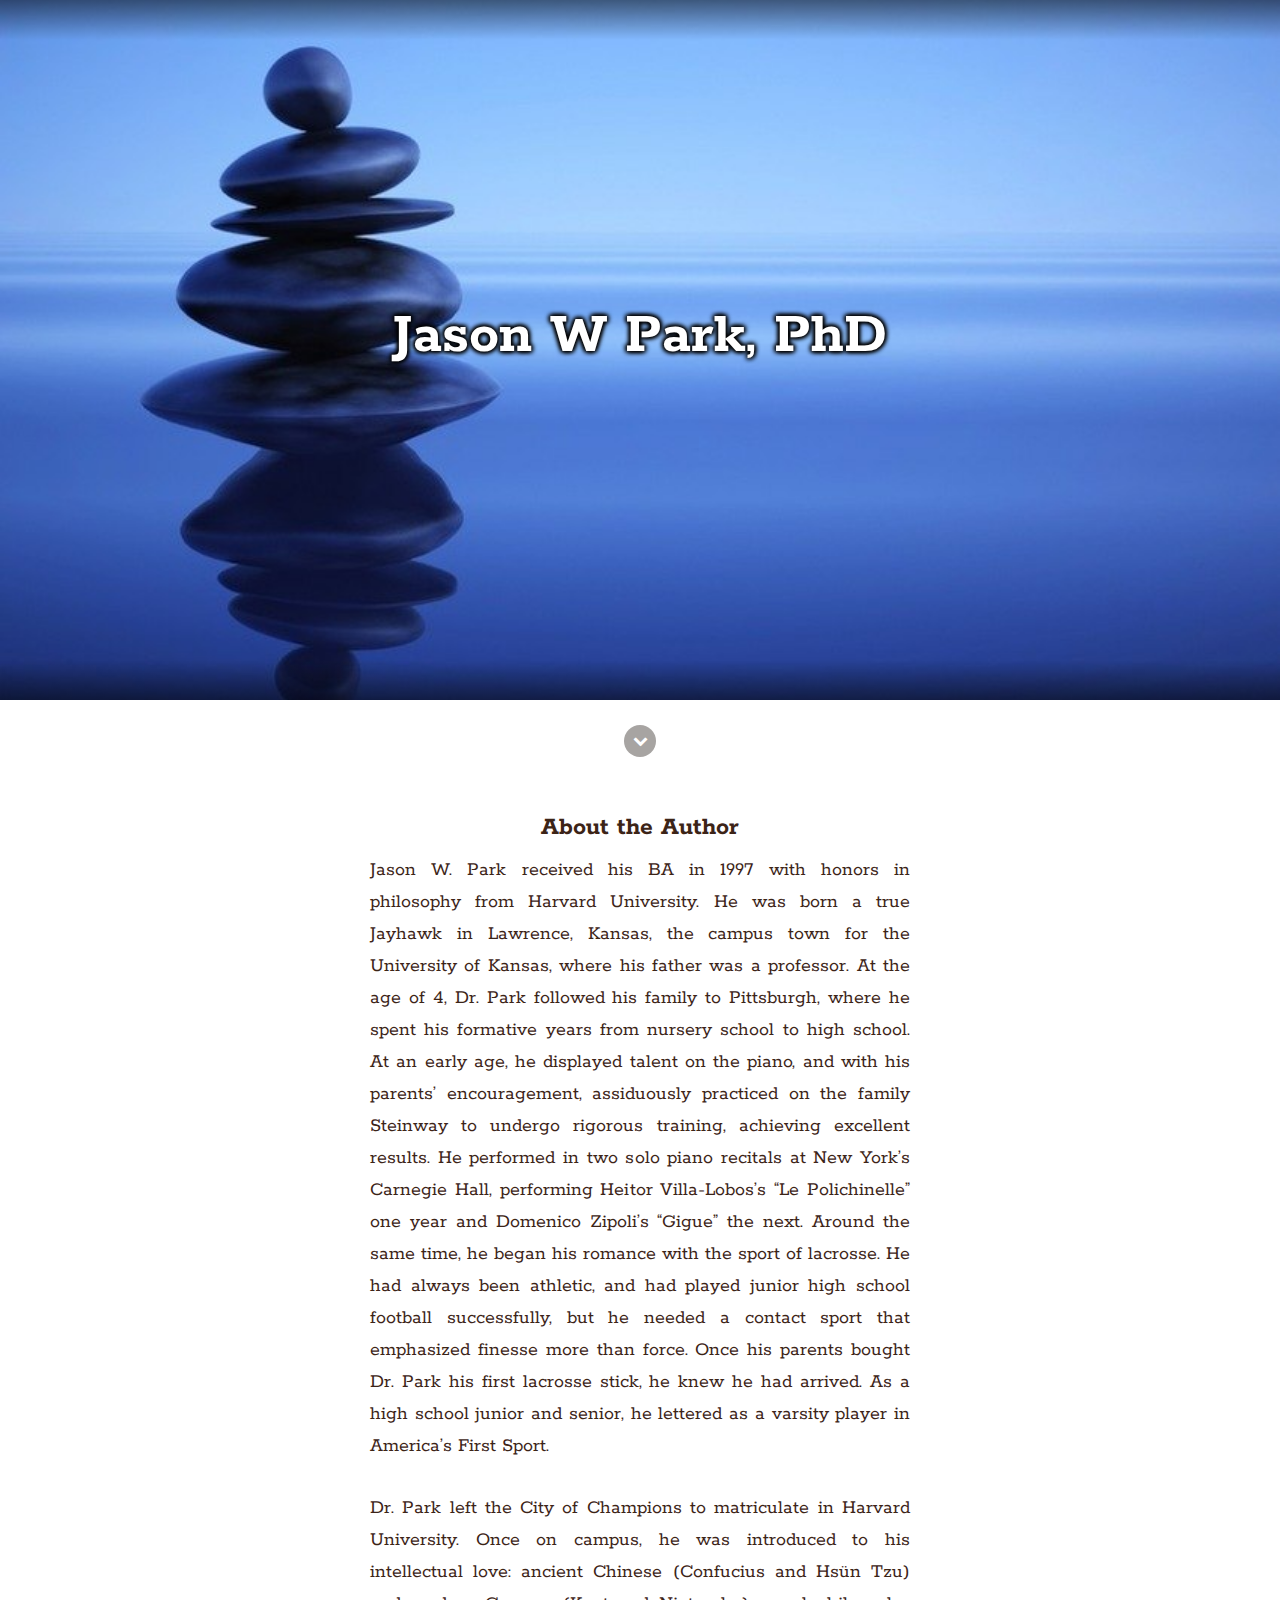
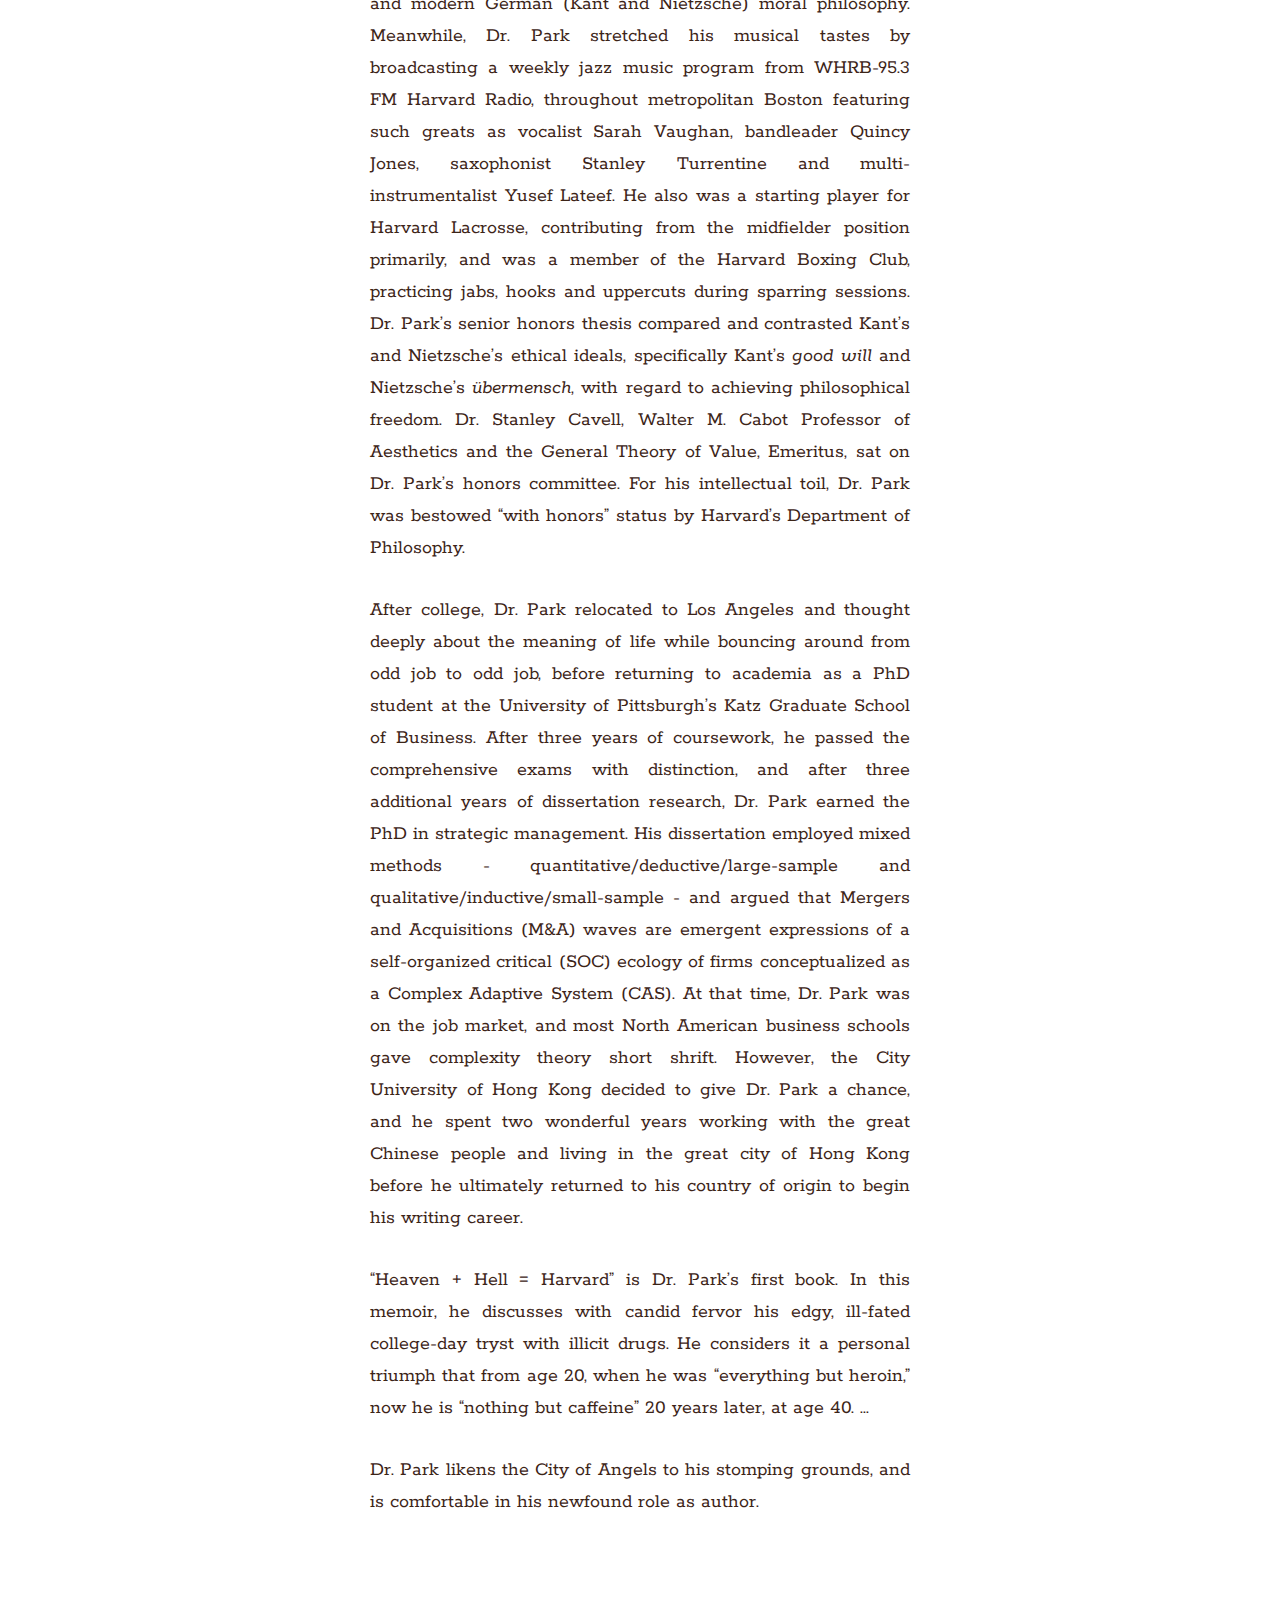
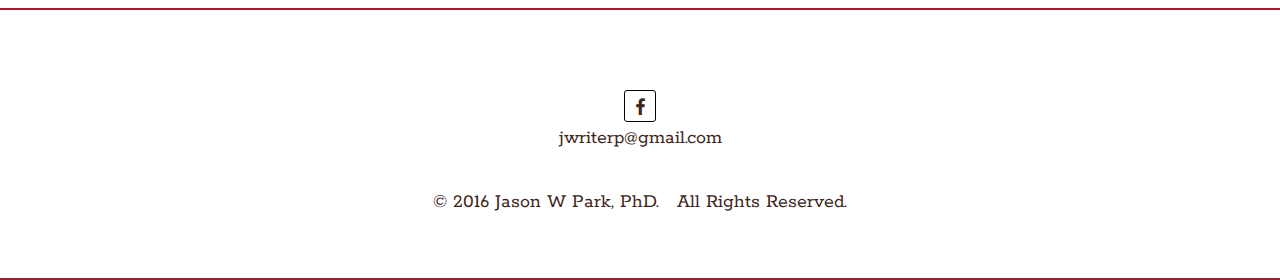
==== index.html @ a8463172 "testing change" ====
<!DOCTYPE html>
<html>
<head>
  <meta charset="utf-8" />
  <title>Jason W Park, PhD</title>
  <meta name="viewport" content="width=device-width, initial-scale=1, maximum-scale=1" />
	<meta name="description" content="" />
	<meta name="keywords" content="undefined" />
	<link href='https://fonts.googleapis.com/css?family=Rokkitt:400,700' rel='stylesheet' type='text/css'>
  <link rel="stylesheet" href="/css/style.css">


</head>

<body>
  <div id="container">


    <div id="wrap">

      <header id="header">
  <div id="banner"></div>
  <div id="header-outer" class="outer">
    <div id="header-title" class="inner">
      <h1 id="logo-wrap" class="outline-text">
        <a href="#" class="scroll-down-click">Jason W Park, PhD</a>
      </h1>


    </div>
  </div>
</header>


<div>
<a class="scroll-down-link scroll-down-click" href="#"></a>
</div>



      <div class="outer">

      </div>
      <div class="section" id="about-the-author">
	<div class="section-info">
		<h2>About the Author</h2>
<p>Jason W. Park received his BA in 1997 with honors in philosophy from Harvard University. He was born a true Jayhawk in Lawrence, Kansas, the campus town for the University of Kansas, where his father was a professor. At the age of 4, Dr. Park followed his family to Pittsburgh, where he spent his formative years from nursery school to high school. At an early age, he displayed talent on the piano, and with his parents’ encouragement, assiduously practiced on the family Steinway to undergo rigorous training, achieving excellent results. He performed in two solo piano recitals at New York’s Carnegie Hall, performing Heitor Villa-Lobos’s “Le Polichinelle” one year and Domenico Zipoli’s “Gigue” the next. Around the same time, he began his romance with the sport of lacrosse. He had always been athletic, and had played junior high school football successfully, but he needed a contact sport that emphasized finesse more than force. Once his parents bought Dr. Park his first lacrosse stick, he knew he had arrived. As a high school junior and senior, he lettered as a varsity player in America’s First Sport.
</p><p>
Dr. Park left the City of Champions to matriculate in Harvard University. Once on campus, he was introduced to his intellectual love: ancient Chinese (Confucius and Hsün Tzu) and modern German (Kant and Nietzsche) moral philosophy. Meanwhile, Dr. Park stretched his musical tastes by broadcasting a weekly jazz music program from WHRB-95.3 FM Harvard Radio, throughout metropolitan Boston featuring such greats as vocalist Sarah Vaughan, bandleader Quincy Jones, saxophonist Stanley Turrentine and multi-instrumentalist Yusef Lateef. He also was a starting player for Harvard Lacrosse, contributing from the midfielder position primarily, and was a member of the Harvard Boxing Club, practicing jabs, hooks and uppercuts during sparring sessions. Dr. Park’s senior honors thesis compared and contrasted Kant’s and Nietzsche’s ethical ideals, specifically Kant’s <i>good will</i> and Nietzsche’s <i>übermensch</i>, with regard to achieving philosophical freedom. Dr. Stanley Cavell, Walter M. Cabot Professor of Aesthetics and the General Theory of Value, Emeritus, sat on Dr. Park’s honors committee. For his intellectual toil, Dr. Park was bestowed “with honors” status by Harvard’s Department of Philosophy.
</p><p>
After college, Dr. Park relocated to Los Angeles and thought deeply about the meaning of life while bouncing around from odd job to odd job, before returning to academia as a PhD student at the University of Pittsburgh’s Katz Graduate School of Business. After three years of coursework, he passed the comprehensive exams with distinction, and after three additional years of dissertation research, Dr. Park earned the PhD in strategic management. His dissertation employed mixed methods - quantitative/deductive/large-sample and qualitative/inductive/small-sample - and argued that Mergers and Acquisitions (M&A) waves are emergent expressions of a self-organized critical (SOC) ecology of firms conceptualized as a Complex Adaptive System (CAS). At that time, Dr. Park was on the job market, and most North American business schools gave complexity theory short shrift. However, the City University of Hong Kong decided to give Dr. Park a chance, and he spent two wonderful years working with the great Chinese people and living in the great city of Hong Kong before he ultimately returned to his country of origin to begin his writing career.
</p><p>
“Heaven + Hell = Harvard” is Dr. Park’s first book. In this memoir, he discusses with candid fervor his edgy, ill-fated college-day tryst with illicit drugs. He considers it a personal triumph that from age 20, when he was “everything but heroin,” now he is “nothing but caffeine” 20 years later, at age 40.
...
</p><p>
Dr. Park likens the City of Angels to his stomping grounds, and is comfortable in his newfound role as author.
</p>
	</div>
</div>


<footer class="section" id="footer">


	<div id="footer-info" class="inner section-info">
		<div class="cleared social-links">
		<a href="http://facebook.com/jwriterp" title="Facebook" class="social-icon facebook-icon" target="_blank" rel="external"></a>
		</div>

		<div class="cleared">
		<script type="text/javascript">
document.write(atob("PGEgaHJlZj0ibWFpbHRvOmp3cml0ZXJwQGdtYWlsLmNvbSI+andyaXRlcnBAZ21haWwuY29tPC9hPg=="));
		</script>
		</div>

		<br/>
		<div class="copyright">
			<span class="nowrap">&copy; 2016 Jason W Park, PhD.</span>
			<span class="nowrap">&nbsp; All Rights Reserved.</span>
		</div>
	</div>

</footer>

    </div>
    <nav id="mobile-nav">

    <a href="/" class="mobile-nav-link">Home</a>

    <a href="/archives" class="mobile-nav-link">Archives</a>

</nav>


<script src="//ajax.googleapis.com/ajax/libs/jquery/2.0.3/jquery.min.js"></script>


  <link rel="stylesheet" href="/fancybox/jquery.fancybox.css">
  <script src="/fancybox/jquery.fancybox.pack.js"></script>


<script src="/js/script.js"></script>

  </div>
</body>
</html>
---- css/style.css ----
.outer:after,.outer:before,body:after,body:before{display:table;content:""}.alignleft,.inner,.left{float:left}#wrap,body{background:#fff}#header:after,#header:before,.outer:after,.outer:before,body:after,body:before{content:""}#container,#header,#header-inner,#header-outer{position:relative}#header-inner,#page-nav,.archive-article,.article-gallery-photos,.article-inner,.article-share-box,.mobile-nav-on{overflow:hidden}.nowrap,.section-info a{white-space:nowrap}#article-nav:after,#page-nav:after,.archives:after,.article-entry .highlight figcaption:after,.article-entry:after,.article-meta:after,.article-share-links:after,.clear,.cleared,.outer:after,.section,.section-info,.section-social,body:after{clear:both}body{width:100%}a,abbr,acronym,address,applet,big,blockquote,body,caption,cite,code,dd,del,dfn,div,dl,dt,em,fieldset,form,h1,h2,h3,h4,h5,h6,html,iframe,img,ins,kbd,label,legend,li,object,ol,p,pre,q,s,samp,small,span,strike,strong,sub,sup,table,tbody,td,tfoot,th,thead,tr,tt,ul,var{margin:0;padding:0;border:0;outline:0;font-weight:inherit;font-style:inherit;font-family:inherit;font-size:100%;vertical-align:baseline}caption,table,td,th{vertical-align:middle}ol,ul{list-style:none}table{border-collapse:separate;border-spacing:0}caption,td,th{text-align:left;font-weight:400}a img{border:none}button,input{-webkit-appearance:none;-webkit-border-radius:0;border-radius:0;margin:0;padding:0}button::-moz-focus-inner,input::-moz-focus-inner{border:0;padding:0}input:focus{outline:0}@font-face{font-family:FontAwesome;font-style:normal;font-weight:400;src:url(fonts/fontawesome-subset.eot?v=#5);src:url(fonts/fontawesome-subset.eot?#iefix&v=#5) format("embedded-opentype"),url(fonts/fontawesome-subset.woff?v=#5) format("woff"),url(fonts/fontawesome-subset.ttf?v=#5) format("truetype"),url(fonts/fontawesome-subset.svg?v=#5) format("svg")}@font-face{font-family:"Choplin W00 ExtraBold";src:url(fonts/f6317677-605d-4105-b60e-d55a524c7075.eot?#iefix);src:url(fonts/f6317677-605d-4105-b60e-d55a524c7075.eot?#iefix) format("eot"),url(fonts/06dd0dda-cac4-4978-969d-847b1218f31f.woff2) format("woff2"),url(fonts/cea58d8d-0ed2-458c-850f-fb5d93addf43.woff) format("woff"),url(fonts/215a2060-697d-406f-99cf-c9c51fc6cff9.ttf) format("truetype"),url(fonts/c3f8d8b1-83e9-41d2-9b96-4342c311792d.svg#c3f8d8b1-83e9-41d2-9b96-4342c311792d) format("svg")}@font-face{font-family:"Choplin W00 ExtraBold Italic";src:url(fonts/c7607108-5201-4cbf-a057-434b4d5bfb2f.eot?#iefix);src:url(fonts/c7607108-5201-4cbf-a057-434b4d5bfb2f.eot?#iefix) format("eot"),url(fonts/71896bcf-24ce-4a41-adca-ba9902eb6e0d.woff2) format("woff2"),url(fonts/00fbca5e-1491-4591-9fc2-251070b76170.woff) format("woff"),url(fonts/f3c52fc7-305c-474b-87a2-b7467e61b91b.ttf) format("truetype"),url(fonts/a527ae6f-054c-4848-92e6-355ffe09a31e.svg#a527ae6f-054c-4848-92e6-355ffe09a31e) format("svg")}#container,body,html{height:100%}body{line-height:1;color:#000;font:14px "Helvetica Neue",Helvetica,Arial,sans-serif;-webkit-text-size-adjust:100%}#logo-wrap,.article-entry dt,.article-entry strong{font-weight:700}.outer{max-width:920px;margin:0 auto;padding:0 20px}.inner{display:inline;width:97.77777777777777%;margin:0 1.111111111111111%}#banner,#header-outer,#wrap{width:100%;height:100%}.alignright,.right{float:right}#wrap{position:absolute;top:0;left:0;-webkit-transition:.2s ease-out;-moz-transition:.2s ease-out;-ms-transition:.2s ease-out;transition:.2s ease-out;z-index:1}.mobile-nav-on #wrap{left:280px}.archive-year,.article-category-link,.article-date{text-decoration:none;text-transform:uppercase;letter-spacing:2px;color:#999;margin-bottom:1em;margin-left:5px;line-height:1em;text-shadow:0 1px #fff;font-weight:700}.archive-article-inner,.article-inner{background:#fff;-webkit-box-shadow:1px 2px 3px #ddd;box-shadow:1px 2px 3px #ddd;border:1px solid #ddd;-webkit-border-radius:3px;border-radius:3px}.article-entry h1{font-size:2em}.article-entry h2{font-size:1.5em}.article-entry h3{font-size:1.3em}.article-entry h4{font-size:1.2em}.article-entry h5{font-size:1em}.article-entry h6{font-size:1em;color:#999}.article-entry hr{border:1px dashed #ddd}.article-entry cite,.article-entry em{font-style:italic}.article-entry sub,.article-entry sup{font-size:.75em;line-height:0;position:relative;vertical-align:baseline}#banner,#header-title{position:absolute;left:0}.article-entry sup{top:-.5em}.article-entry sub{bottom:-.2em}.article-entry small{font-size:.85em}.article-entry abbr,.article-entry acronym{border-bottom:1px dotted}.article-entry dl,.article-entry ol,.article-entry ul{margin:0 20px;line-height:1.6em}.article-entry ol ol,.article-entry ol ul,.article-entry ul ol,.article-entry ul ul{margin-top:0;margin-bottom:0}.article-entry ul{list-style:disc}.article-entry ol{list-style:decimal}#header{font-family:Rokkitt,serif;height:700px}#header:after,#header:before{position:absolute;left:0;right:0;height:40px}#header:before{top:0;background:-webkit-linear-gradient(rgba(0,0,0,.5),transparent);background:-moz-linear-gradient(rgba(0,0,0,.5),transparent);background:-ms-linear-gradient(rgba(0,0,0,.5),transparent);background:linear-gradient(rgba(0,0,0,.5),transparent)}#header:after{bottom:0;background:-webkit-linear-gradient(transparent,rgba(0,0,0,.5));background:-moz-linear-gradient(transparent,rgba(0,0,0,.5));background:-ms-linear-gradient(transparent,rgba(0,0,0,.5));background:linear-gradient(transparent,rgba(0,0,0,.5))}#banner,#logo,.qr_code{background-position:center center;background-repeat:no-repeat}#header-outer{padding:0}#logo-wrap{margin-top:250px;color:#fff;font-size:60px}#logo-wrap a{text-decoration:none;color:inherit}#header-author,#subtitle,.main-nav-link,.nav-icon{color:#fff;text-decoration:none}.outline-text{text-shadow:-1px -1px 5px #000,1px -1px 5px #000,-1px 1px 5px #000,1px 1px 5px #000}#banner{top:0;background-image:url(images/bg/bg_header2.jpg);-webkit-background-size:cover;-moz-background-size:cover;background-size:cover;background-color:#000;z-index:-1}#logo,a.goodreads-icon{-webkit-background-size:contain;-moz-background-size:contain}#header-title{text-align:center;height:40px;top:72px;margin-top:-20px}.nav-icon,.scroll-down-link{position:relative;cursor:pointer}#logo{margin:0 auto;display:block;width:560px;max-width:100%;height:345px;text-indent:-9999px;text-decoration:none;background-size:contain}@media screen and (max-width:639px){#header{height:518px}#header-outer{width:320px}#logo-wrap{margin-top:250px;font-size:30px}#header-title{top:20px}#logo{height:160px}}#subtitle{margin:50px auto 0;font-size:26px;line-height:22px;letter-spacing:1px}#subtitle b{font-weight:900}@media screen and (max-width:639px){#subtitle{font-size:14px;line-height:18px;letter-spacing:0;width:290px;margin:-5px auto 0}}.scroll-down-link,.social-icon{font-family:FontAwesome;line-height:32px}#header-author{font-size:26px;margin:150px auto 0}#main-nav{float:left;margin-left:-15px}.main-nav-link,.nav-icon{float:left;opacity:.6;text-shadow:0 1px rgba(0,0,0,.2);-webkit-transition:opacity .2s;-moz-transition:opacity .2s;-ms-transition:opacity .2s;transition:opacity .2s;display:block;padding:20px 15px}.main-nav-link:hover,.nav-icon:hover{opacity:1}.nav-icon{font-family:FontAwesome;text-align:center;font-size:14px;width:14px;height:14px;padding:20px 15px}.main-nav-link{font-weight:300;letter-spacing:1px}@media screen and (max-width:639px){.main-nav-link{display:none}}#main-nav-toggle{display:none}.read-button,.scroll-down-link,.social-icon{display:block;text-decoration:none;text-align:center}#main-nav-toggle:before{content:"\f0c9"}#sub-nav{float:right;margin-right:-15px}#nav-rss-link:before{content:"\f09e"}#nav-search-btn:before{content:"\f002"}.social-icon:hover{-webkit-box-shadow:0 0 0 3px #fff;box-shadow:0 0 0 3px #fff}.social-icon{-webkit-transition:all .2s linear;-moz-transition:all .2s linear;-ms-transition:all .2s linear;transition:all .2s linear;width:30px;height:30px;-webkit-border-radius:3px;border-radius:3px;color:#ff405f;border:1px solid #fff;background-color:#fff;font-size:18px;float:left;margin:0 4px}.social-icon:before{padding-left:1px}@media screen and (max-width:639px){#main-nav-toggle{display:block}.social-icon{width:30px;height:30px;-webkit-border-radius:30px;border-radius:30px;font-size:20px;line-height:32px}}.scroll-down-link:hover{-webkit-box-shadow:0 0 0 3px rgba(80,73,70,.5);box-shadow:0 0 0 3px rgba(80,73,70,.5)}.scroll-down-link{-webkit-transition:all .2s linear;-moz-transition:all .2s linear;-ms-transition:all .2s linear;transition:all .2s linear;top:25px;width:32px;height:32px;-webkit-border-radius:32px;border-radius:32px;color:#fff;border:none;background-color:rgba(80,73,70,.5);font-size:15px;margin:0 auto}a.facebook-icon,a.goodreads-icon{border:1px solid #000}a.instagram-icon,a.youtube-icon{line-height:31px}.scroll-down-link:before{padding-left:1px;content:"\f078"}a.facebook-icon:before{content:"\f09a"}a.twitter-icon:before{padding-left:2px;content:"\f099"}a.youtube-icon:before{content:"\f16a"}a.instagram-icon:before{content:"\f16d"}a.googleplus-icon:before{content:"\f0d5"}a.twitch-icon:before{content:"\f1e8"}a.goodreads-icon{background-image:url(images/goodreads.png);background-size:contain}.qr_code{height:100px;background-image:url(images/qr_code.png);-webkit-background-size:contain;-moz-background-size:contain;background-size:contain}.first-char{font-size:60px}.read-button{-webkit-border-radius:3px;border-radius:3px;padding:5px 5px 3px;background-color:gold;color:#000;font-weight:700;font-size:30px;margin:0 auto;width:300px}.section-social-wrap{position:absolute;z-index:3;width:100%;height:50px;bottom:31px}.section-social{width:160px;margin:0 auto}.article{margin:50px 0}.article-meta:after,.article-meta:before{content:"";display:table}.article-date{float:left}.article-category{float:left;line-height:1em;color:#ccc;text-shadow:0 1px #fff;margin-left:8px}.article-category:before{content:"\2022"}.article-category-link{margin:0 12px 1em}.article-header{padding:20px 20px 0}.article-title{text-decoration:none;font-size:2em;font-weight:700;color:#555;line-height:1.1em;-webkit-transition:color .2s;-moz-transition:color .2s;-ms-transition:color .2s;transition:color .2s}a.article-title:hover{color:#258fb8}.article-entry{color:#555;padding:0 20px}.article-entry:after,.article-entry:before{content:"";display:table}.article-entry p,.article-entry table{line-height:1.6em;margin:1.6em 0}.article-entry h1,.article-entry h2,.article-entry h3,.article-entry h4,.article-entry h5,.article-entry h6{font-weight:700;line-height:1.1em;margin:1.1em 0}.article-entry a{color:#258fb8;text-decoration:none}.article-entry a:hover{text-decoration:underline}#page-nav a,.archive-article-date,.archive-article-title,.article-footer a,.article-more-link a,.article-nav-link-wrap,a.scroll-top-link{text-decoration:none}.article-entry dl,.article-entry ol,.article-entry ul{margin-top:1.6em;margin-bottom:1.6em}.article-entry img,.article-entry video{max-width:100%;height:auto;display:block;margin:auto}.article-entry iframe{border:none}.article-entry table{width:100%;border-collapse:collapse;border-spacing:0}.article-entry th{font-weight:700;border-bottom:3px solid #ddd;padding-bottom:.5em}.article-entry td{border-bottom:1px solid #ddd;padding:10px 0}.article-entry blockquote{font-family:Rokkitt,serif;font-size:1.4em;margin:1.6em 20px;text-align:center}.article-entry blockquote footer{font-size:14px;margin:1.6em 0;font-family:"Helvetica Neue",Helvetica,Arial,sans-serif}.article-entry blockquote footer cite:before{content:"—";padding:0 .5em}.article-entry .pullquote{text-align:left;width:45%;margin:0}.article-entry .pullquote.left{margin-left:.5em;margin-right:1em}.article-entry .pullquote.right{margin-right:.5em;margin-left:1em}.article-entry .caption{color:#999;display:block;font-size:.9em;margin-top:.5em;position:relative;text-align:center}.article-entry .video-container{position:relative;padding-top:56.25%;height:0;overflow:hidden}.article-entry .video-container embed,.article-entry .video-container iframe,.article-entry .video-container object{position:absolute;top:0;left:0;width:100%;height:100%;margin-top:0}.article-more-link a{display:inline-block;line-height:1em;padding:6px 15px;-webkit-border-radius:15px;border-radius:15px;background:#fff;color:#999;text-shadow:0 1px #fff}.article-more-link a:hover{background:#258fb8;color:#fff;text-decoration:none;text-shadow:0 1px #1e7293}.article-footer{font-size:.85em;line-height:1.6em;border-top:1px solid #ddd;padding-top:1.6em;margin:0 20px 20px}.article-footer:after,.article-footer:before{content:"";display:table}.article-footer:after{clear:both}.article-footer a{color:#999}.article-footer a:hover{color:#555}.article-tag-list-item{float:left;margin-right:10px}.article-tag-list-link:before{content:"#"}.article-comment-link{float:right}.article-comment-link:before{content:"\f075";font-family:FontAwesome;padding-right:8px}.article-share-link{cursor:pointer;float:right;margin-left:20px}.article-share-link:before{content:"\f064";font-family:FontAwesome;padding-right:6px}#article-nav{position:relative}#article-nav:after,#article-nav:before{content:"";display:table}@media screen and (min-width:1020px){#article-nav{margin:50px 0}#article-nav:before{width:8px;height:8px;position:absolute;top:50%;left:50%;margin-top:-4px;margin-left:-4px;content:"";-webkit-border-radius:50%;border-radius:50%;background:#ddd;-webkit-box-shadow:0 1px 2px #fff;box-shadow:0 1px 2px #fff}}.article-nav-link-wrap{text-shadow:0 1px #fff;color:#999;-webkit-box-sizing:border-box;-moz-box-sizing:border-box;box-sizing:border-box;margin-top:50px;text-align:center;display:block}.article-nav-link-wrap:hover{color:#555}@media screen and (min-width:1020px){.article-nav-link-wrap{width:50%;margin-top:0}#article-nav-newer{float:left;text-align:right;padding-right:20px}#article-nav-older{float:right;text-align:left;padding-left:20px}}.article-nav-caption{text-transform:uppercase;letter-spacing:2px;color:#ddd;line-height:1em;font-weight:700}#article-nav-newer .article-nav-caption{margin-right:-2px}.article-nav-title{font-size:.85em;line-height:1.6em;margin-top:.5em}.article-share-box{position:absolute;display:none;background:#fff;-webkit-box-shadow:1px 2px 10px rgba(0,0,0,.2);box-shadow:1px 2px 10px rgba(0,0,0,.2);-webkit-border-radius:3px;border-radius:3px;margin-left:-145px;z-index:1}.article-share-box.on{display:block}.article-share-input{width:100%;background:0 0;-webkit-box-sizing:border-box;-moz-box-sizing:border-box;box-sizing:border-box;font:14px "Helvetica Neue",Helvetica,Arial,sans-serif;padding:0 15px;color:#555;outline:0;border:1px solid #ddd;-webkit-border-radius:3px 3px 0 0;border-radius:3px 3px 0 0;height:36px;line-height:36px}.article-share-links{background:#fff}.article-share-links:after,.article-share-links:before{content:"";display:table}.article-share-facebook,.article-share-google,.article-share-pinterest,.article-share-twitter{width:50px;height:36px;display:block;float:left;position:relative;color:#999;text-shadow:0 1px #fff}.article-share-facebook:before,.article-share-google:before,.article-share-pinterest:before,.article-share-twitter:before{font-size:20px;font-family:FontAwesome;width:20px;height:20px;position:absolute;top:50%;left:50%;margin-top:-10px;margin-left:-10px;text-align:center}.article-share-facebook:hover,.article-share-google:hover,.article-share-pinterest:hover,.article-share-twitter:hover{color:#fff}.article-share-twitter:before{content:"\f099"}.article-share-twitter:hover{background:#00aced;text-shadow:0 1px #008abe}.article-share-facebook:before{content:"\f09a"}.article-share-facebook:hover{background:#3b5998;text-shadow:0 1px #2f477a}.article-share-pinterest:before{content:"\f0d2"}.article-share-pinterest:hover{background:#cb2027;text-shadow:0 1px #a21a1f}.article-share-google:before{content:"\f0d5"}.article-share-google:hover{background:#dd4b39;text-shadow:0 1px #be3221}.article-gallery{background:#000;position:relative}.article-gallery-photos{position:relative}.article-gallery-img{display:none;max-width:100%}.article-gallery-img:first-child{display:block}.article-gallery-img.loaded{position:absolute;display:block}.article-gallery-img img{display:block;max-width:100%;margin:0 auto}#comments,.archives-wrap{margin:50px 0}#comments{background:#fff;-webkit-box-shadow:1px 2px 3px #ddd;box-shadow:1px 2px 3px #ddd;padding:20px;border:1px solid #ddd;-webkit-border-radius:3px;border-radius:3px}#comments a{color:#258fb8}.archives:after,.archives:before{content:"";display:table}.archive-year-wrap{margin-bottom:1em}.archives{-webkit-column-gap:10px;-moz-column-gap:10px;column-gap:10px}@media screen and (min-width:640px) and (max-width:1019px){.archives{-webkit-column-count:2;-moz-column-count:2;column-count:2}}@media screen and (min-width:1020px){.archives{-webkit-column-count:3;-moz-column-count:3;column-count:3}}.archive-article{-webkit-column-break-inside:avoid;page-break-inside:avoid;break-inside:avoid-column}.archive-article-inner{padding:10px;margin-bottom:15px}.archive-article-title{font-weight:700;color:#555;-webkit-transition:color .2s;-moz-transition:color .2s;-ms-transition:color .2s;transition:color .2s;line-height:1.6em}.archive-article-title:hover{color:#258fb8}.archive-article-footer{margin-top:1em}.archive-article-date{color:#999;font-size:.85em;line-height:1em;margin-bottom:.5em;display:block}#page-nav{margin:50px auto;background:#fff;-webkit-box-shadow:1px 2px 3px #ddd;box-shadow:1px 2px 3px #ddd;border:1px solid #ddd;-webkit-border-radius:3px;border-radius:3px;text-align:center;color:#999}#page-nav:after,#page-nav:before{content:"";display:table}#page-nav a,#page-nav span{padding:10px 20px;line-height:1;height:2ex}#page-nav a{color:#999}#page-nav a:hover{background:#999;color:#fff}#page-nav .prev{float:left}#page-nav .next{float:right}#page-nav .page-number{display:inline-block}#page-nav .current{color:#555;font-weight:700}#page-nav .space{color:#ddd}a.scroll-top-link:hover{text-decoration:underline}.section{font-family:Rokkitt,serif;background:#fff;padding:60px 0;border-bottom:2px solid #a51c30;color:#3c2417;text-align:left;font-size:20px}.article-entry .gist .gist-file,.article-entry code,.article-entry pre{font-family:Consolas,Monaco,Menlo,Consolas,monospace}.section h2{font-size:26px;font-weight:700;margin-bottom:10px}.section .legal-links{margin-top:18px;font-size:12px}@media screen and (max-width:639px){#page-nav .page-number{display:none}.section .legal-links{font-size:11px}}.section a{color:#3c2417;text-decoration:none}.article-entry .gist .gist-file .gist-meta a:hover,.section a:hover{text-decoration:underline}.section-info{line-height:1.6em;max-width:540px;display:block;margin:0 auto;padding:20px 0 0;float:none}.section-info .footer-link-sep{margin:0 8px}.section-info p{margin-bottom:30px}#about-the-author h2,#footer-info{text-align:center}#about-the-author .section-info{text-align:justify;text-justify:inter-word}.social-links{width:40px;margin:0 auto}.article-entry .highlight,.article-entry pre{background:#2d2d2d;margin:0 -20px;padding:15px 20px;border-style:solid;border-color:#ddd;border-width:1px 0;overflow:auto;color:#ccc;line-height:22.4px}.article-entry .gist .gist-file .gist-data .line-numbers,.article-entry .highlight .gutter pre{color:#666;font-size:.85em}.article-entry code{background:#fff;text-shadow:0 1px #fff;padding:0 .3em}.article-entry pre code{background:0 0;text-shadow:none;padding:0}.article-entry .highlight pre{border:none;margin:0;padding:0}.article-entry .highlight table{margin:0;width:auto}.article-entry .highlight td{border:none;padding:0}.article-entry .highlight figcaption{font-size:.85em;color:#999;line-height:1em;margin-bottom:1em}.article-entry .highlight figcaption:after,.article-entry .highlight figcaption:before{content:"";display:table}.article-entry .highlight figcaption a{float:right}.article-entry .highlight .gutter pre{text-align:right;padding-right:20px}.article-entry .highlight .line{height:22.4px}.article-entry .gist{margin:0 -20px;border-style:solid;border-color:#ddd;border-width:1px 0;background:#2d2d2d;padding:15px 20px 15px 0}.article-entry .gist .gist-file{border:none;margin:0}.article-entry .gist .gist-file .gist-data{background:0 0;border:none}.article-entry .gist .gist-file .gist-data .line-numbers{background:0 0;border:none;padding:0 20px 0 0}.article-entry .gist .gist-file .gist-data .line-data{padding:0!important}.article-entry .gist .gist-file .highlight{margin:0;padding:0;border:none}.article-entry .gist .gist-file .gist-meta{background:#2d2d2d;color:#999;font:.85em "Helvetica Neue",Helvetica,Arial,sans-serif;text-shadow:0 0;padding:0;margin-top:1em;margin-left:20px}.article-entry .gist .gist-file .gist-meta a{color:#258fb8;font-weight:400}pre .comment,pre .title{color:#999}pre .attribute,pre .css .class,pre .css .id,pre .css .pseudo,pre .html .doctype,pre .regexp,pre .ruby .constant,pre .tag,pre .variable,pre .xml .doctype,pre .xml .pi,pre .xml .tag .title{color:#f2777a}pre .built_in,pre .constant,pre .literal,pre .number,pre .params,pre .preprocessor{color:#f99157}pre .class,pre .css .rules .attribute,pre .header,pre .inheritance,pre .ruby .class .title,pre .ruby .symbol,pre .string,pre .value,pre .xml .cdata{color:#9c9}pre .css .hexcolor{color:#6cc}pre .coffeescript .title,pre .function,pre .javascript .title,pre .perl .sub,pre .python .decorator,pre .python .title,pre .ruby .function .title,pre .ruby .title .keyword{color:#69c}pre .javascript .function,pre .keyword{color:#c9c}@media screen and (max-width:639px){.section-info{max-width:270px}#mobile-nav{position:absolute;top:0;left:0;width:280px;height:100%;background:#191919;border-right:1px solid #fff}.mobile-nav-link{display:block;color:#999;text-decoration:none;padding:15px 20px;font-weight:700}.mobile-nav-link:hover{color:#fff}}
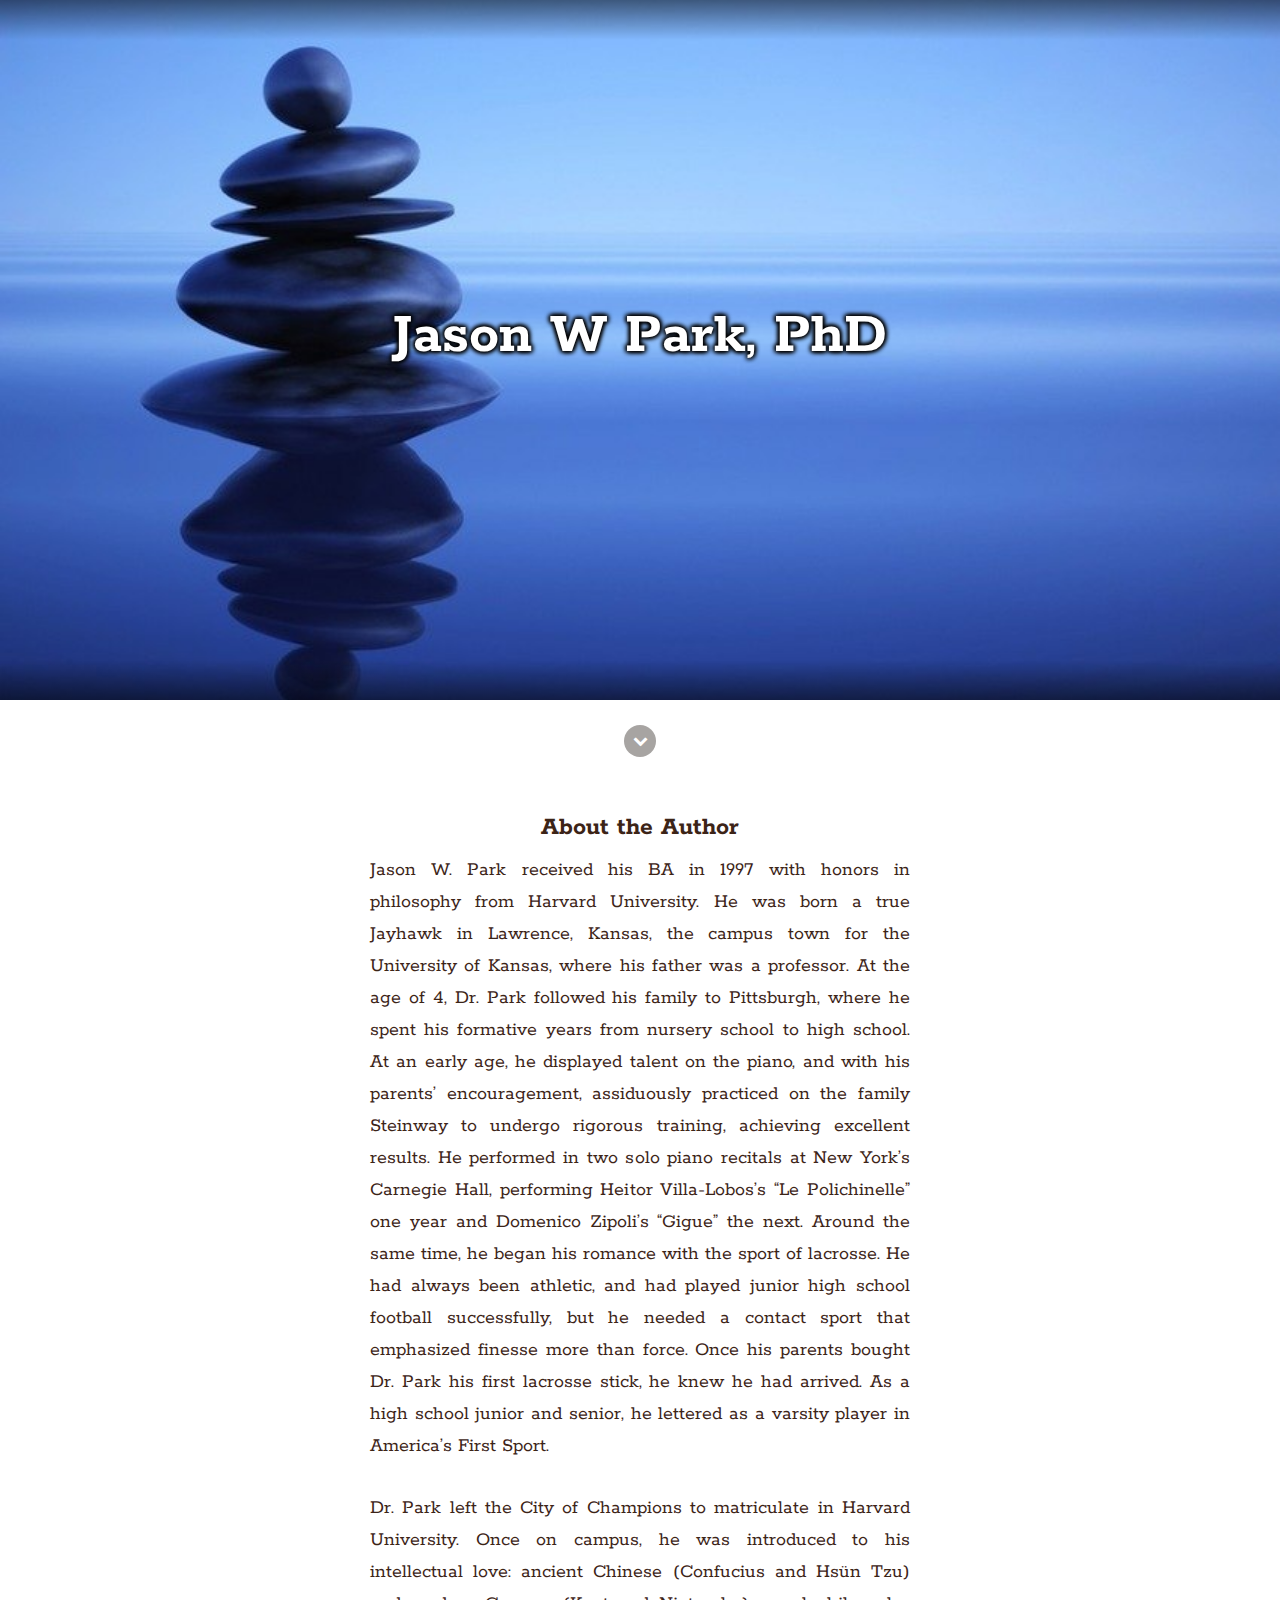
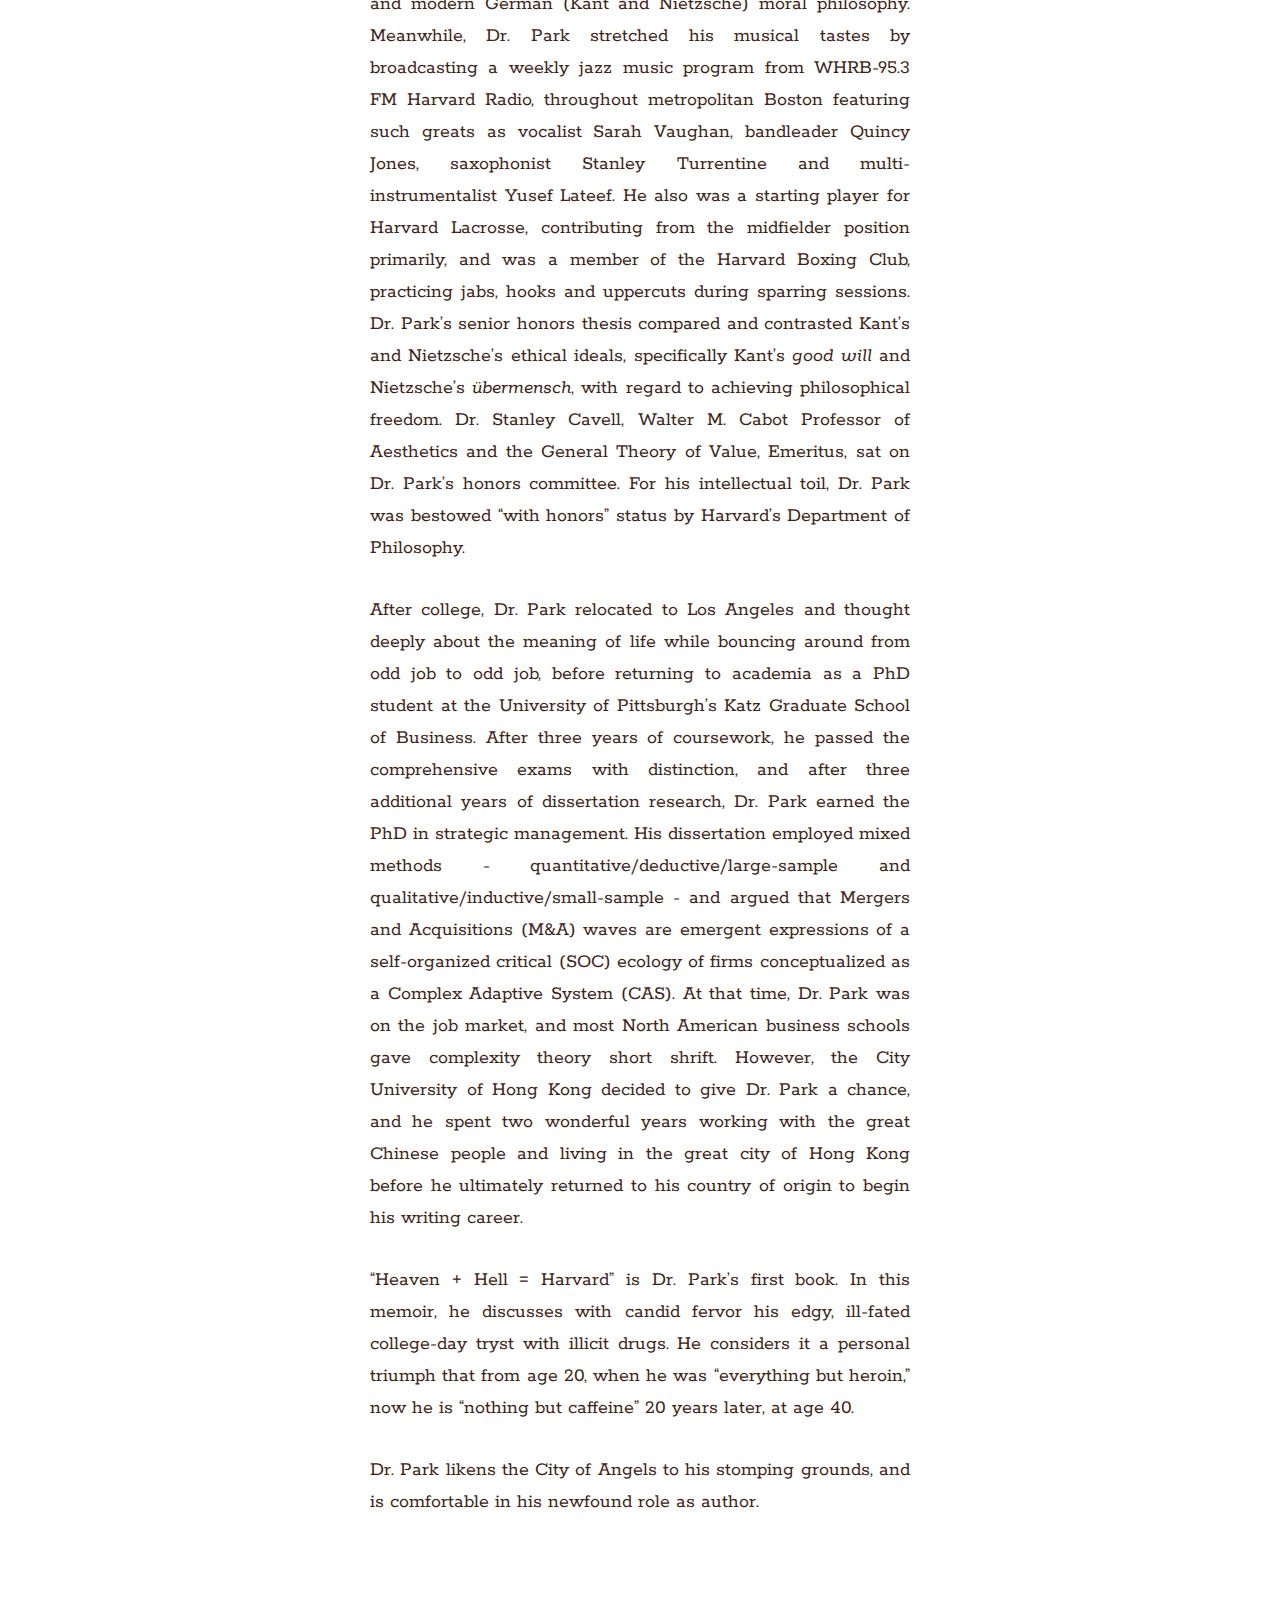
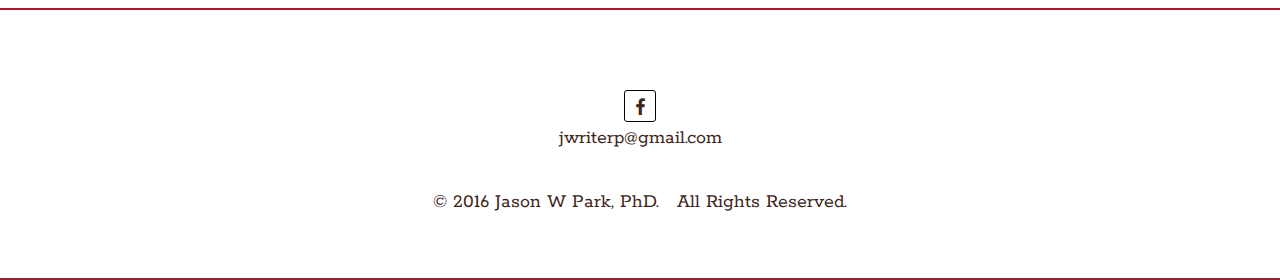
==== commit 852c42f6: "... deleted" ====
--- a/index.html
+++ b/index.html
@@ -51,7 +51,6 @@
 After college, Dr. Park relocated to Los Angeles and thought deeply about the meaning of life while bouncing around from odd job to odd job, before returning to academia as a PhD student at the University of Pittsburgh’s Katz Graduate School of Business. After three years of coursework, he passed the comprehensive exams with distinction, and after three additional years of dissertation research, Dr. Park earned the PhD in strategic management. His dissertation employed mixed methods - quantitative/deductive/large-sample and qualitative/inductive/small-sample - and argued that Mergers and Acquisitions (M&A) waves are emergent expressions of a self-organized critical (SOC) ecology of firms conceptualized as a Complex Adaptive System (CAS). At that time, Dr. Park was on the job market, and most North American business schools gave complexity theory short shrift. However, the City University of Hong Kong decided to give Dr. Park a chance, and he spent two wonderful years working with the great Chinese people and living in the great city of Hong Kong before he ultimately returned to his country of origin to begin his writing career.
 </p><p>
 “Heaven + Hell = Harvard” is Dr. Park’s first book. In this memoir, he discusses with candid fervor his edgy, ill-fated college-day tryst with illicit drugs. He considers it a personal triumph that from age 20, when he was “everything but heroin,” now he is “nothing but caffeine” 20 years later, at age 40.
-...
 </p><p>
 Dr. Park likens the City of Angels to his stomping grounds, and is comfortable in his newfound role as author.
 </p>
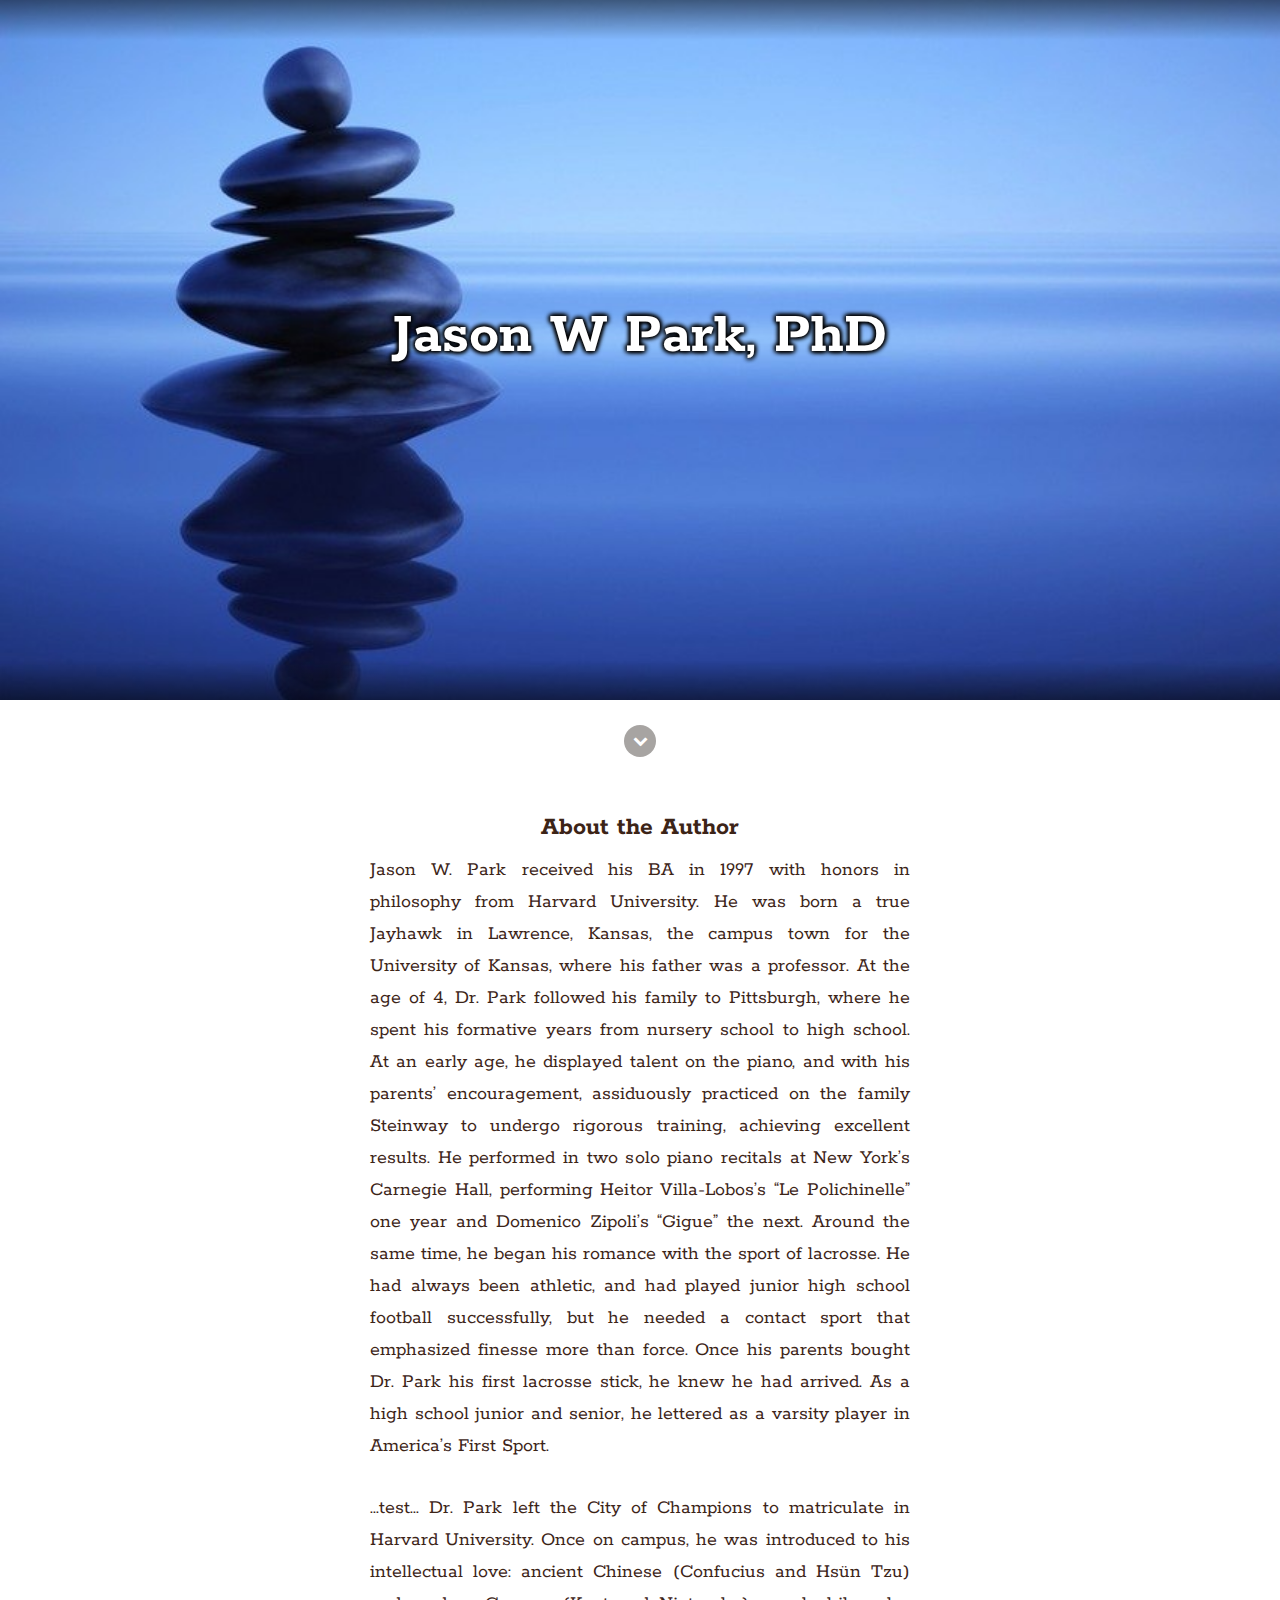
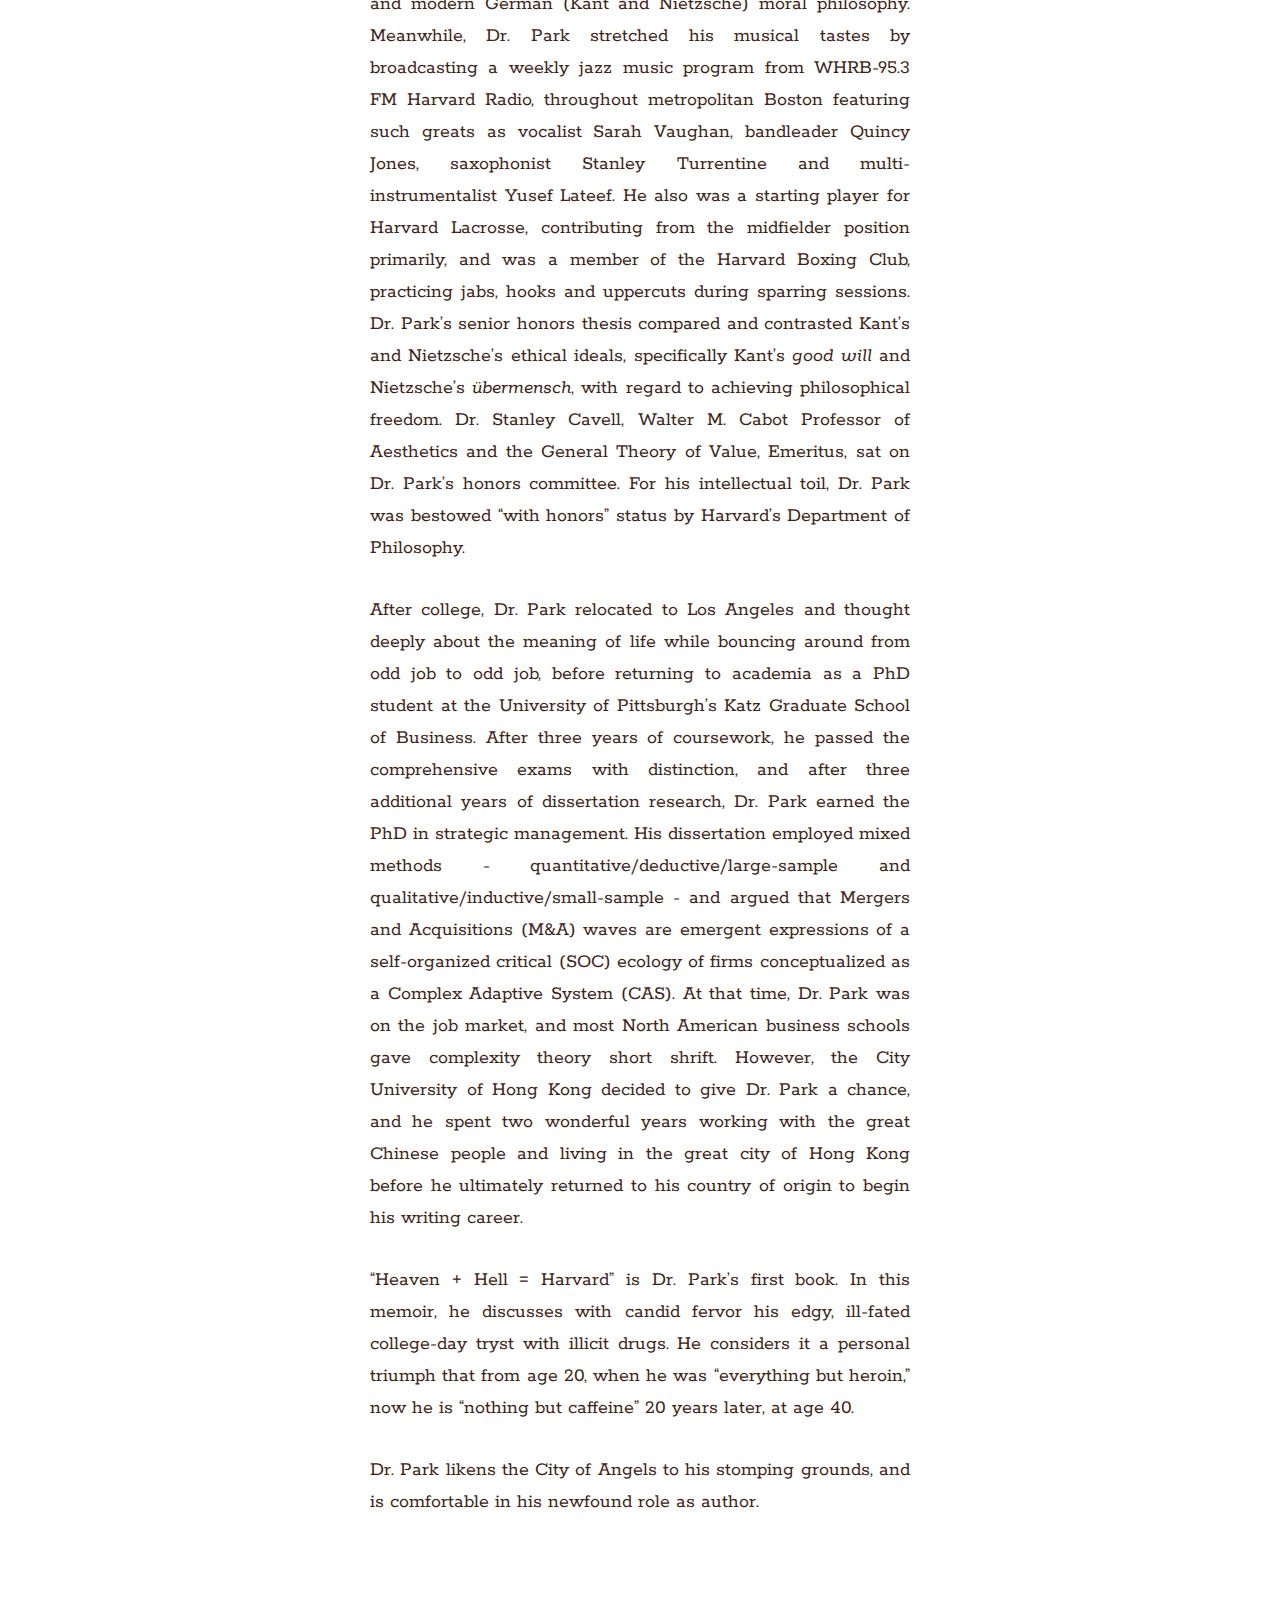
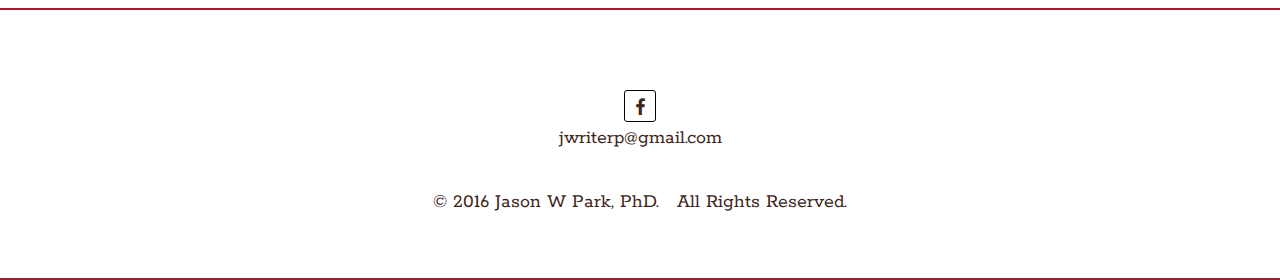
==== commit ba9dbd45: "Update index.html" ====
--- a/index.html
+++ b/index.html
@@ -46,6 +46,7 @@
 		<h2>About the Author</h2>
 <p>Jason W. Park received his BA in 1997 with honors in philosophy from Harvard University. He was born a true Jayhawk in Lawrence, Kansas, the campus town for the University of Kansas, where his father was a professor. At the age of 4, Dr. Park followed his family to Pittsburgh, where he spent his formative years from nursery school to high school. At an early age, he displayed talent on the piano, and with his parents’ encouragement, assiduously practiced on the family Steinway to undergo rigorous training, achieving excellent results. He performed in two solo piano recitals at New York’s Carnegie Hall, performing Heitor Villa-Lobos’s “Le Polichinelle” one year and Domenico Zipoli’s “Gigue” the next. Around the same time, he began his romance with the sport of lacrosse. He had always been athletic, and had played junior high school football successfully, but he needed a contact sport that emphasized finesse more than force. Once his parents bought Dr. Park his first lacrosse stick, he knew he had arrived. As a high school junior and senior, he lettered as a varsity player in America’s First Sport.
 </p><p>
+	...test...
 Dr. Park left the City of Champions to matriculate in Harvard University. Once on campus, he was introduced to his intellectual love: ancient Chinese (Confucius and Hsün Tzu) and modern German (Kant and Nietzsche) moral philosophy. Meanwhile, Dr. Park stretched his musical tastes by broadcasting a weekly jazz music program from WHRB-95.3 FM Harvard Radio, throughout metropolitan Boston featuring such greats as vocalist Sarah Vaughan, bandleader Quincy Jones, saxophonist Stanley Turrentine and multi-instrumentalist Yusef Lateef. He also was a starting player for Harvard Lacrosse, contributing from the midfielder position primarily, and was a member of the Harvard Boxing Club, practicing jabs, hooks and uppercuts during sparring sessions. Dr. Park’s senior honors thesis compared and contrasted Kant’s and Nietzsche’s ethical ideals, specifically Kant’s <i>good will</i> and Nietzsche’s <i>übermensch</i>, with regard to achieving philosophical freedom. Dr. Stanley Cavell, Walter M. Cabot Professor of Aesthetics and the General Theory of Value, Emeritus, sat on Dr. Park’s honors committee. For his intellectual toil, Dr. Park was bestowed “with honors” status by Harvard’s Department of Philosophy.
 </p><p>
 After college, Dr. Park relocated to Los Angeles and thought deeply about the meaning of life while bouncing around from odd job to odd job, before returning to academia as a PhD student at the University of Pittsburgh’s Katz Graduate School of Business. After three years of coursework, he passed the comprehensive exams with distinction, and after three additional years of dissertation research, Dr. Park earned the PhD in strategic management. His dissertation employed mixed methods - quantitative/deductive/large-sample and qualitative/inductive/small-sample - and argued that Mergers and Acquisitions (M&A) waves are emergent expressions of a self-organized critical (SOC) ecology of firms conceptualized as a Complex Adaptive System (CAS). At that time, Dr. Park was on the job market, and most North American business schools gave complexity theory short shrift. However, the City University of Hong Kong decided to give Dr. Park a chance, and he spent two wonderful years working with the great Chinese people and living in the great city of Hong Kong before he ultimately returned to his country of origin to begin his writing career.
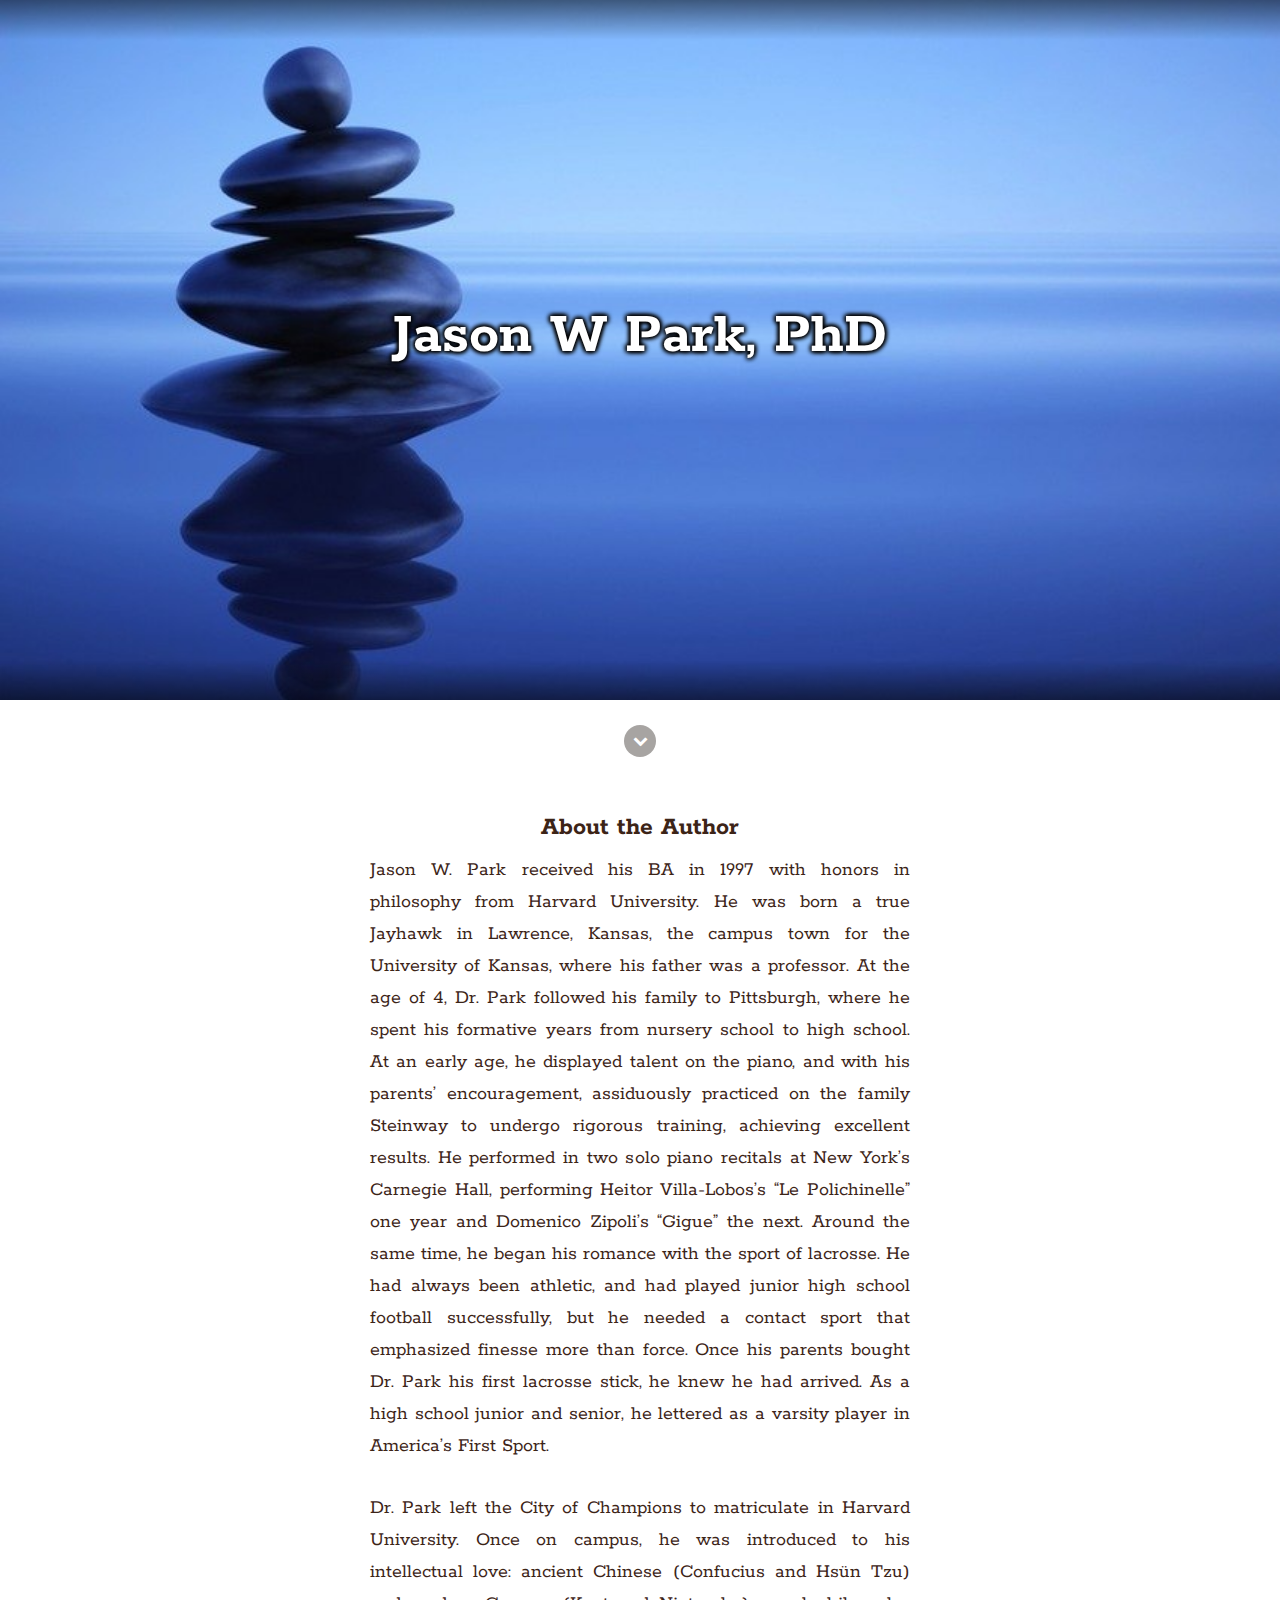
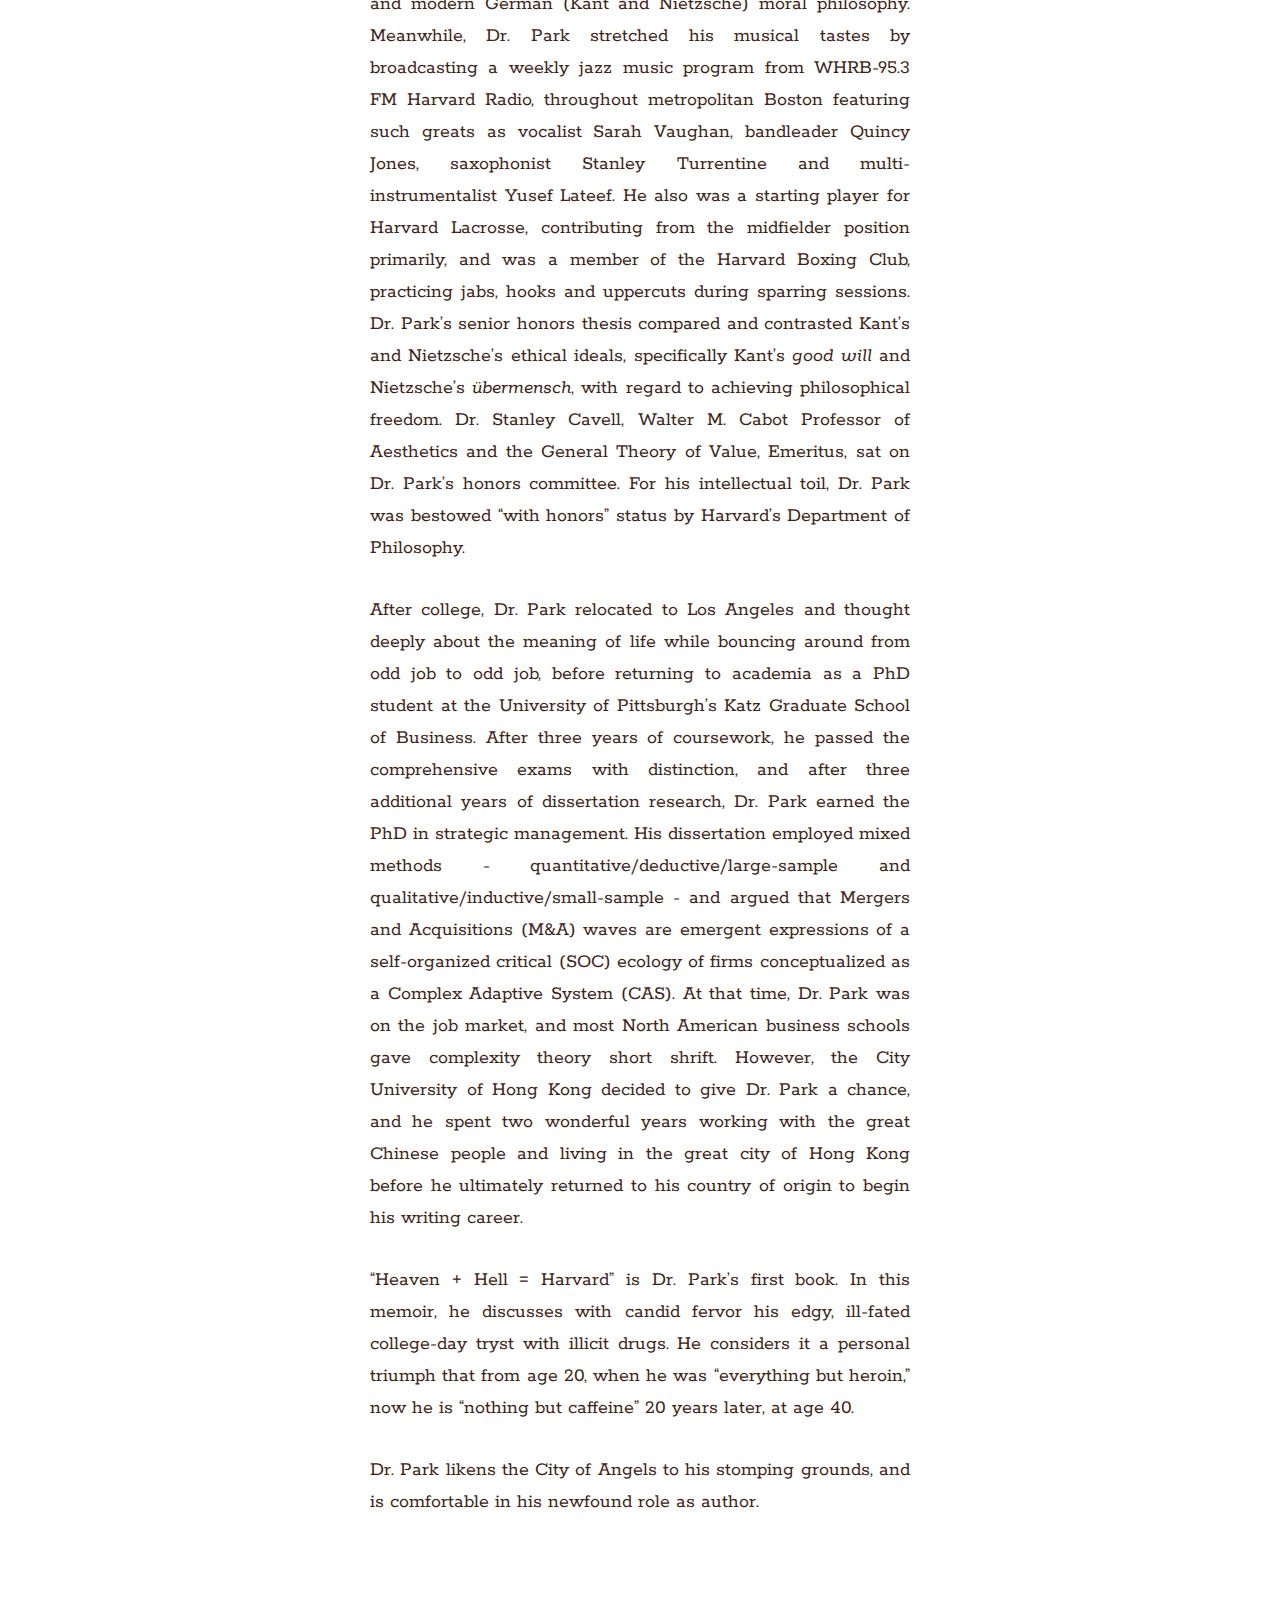
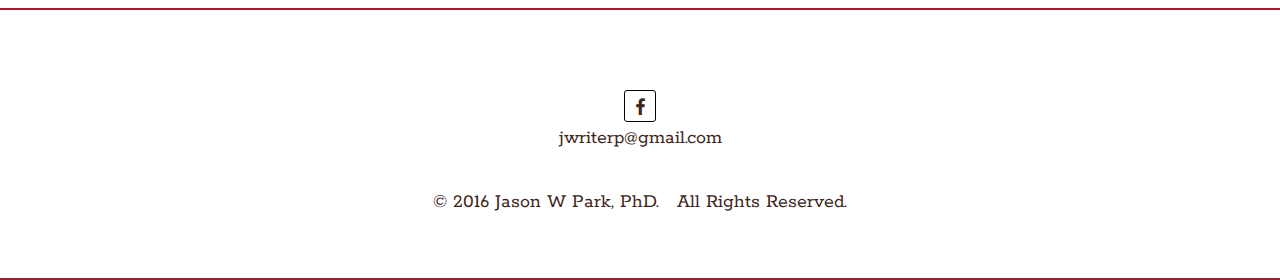
==== commit d6881b8a: "Update index.html" ====
--- a/index.html
+++ b/index.html
@@ -46,7 +46,6 @@
 		<h2>About the Author</h2>
 <p>Jason W. Park received his BA in 1997 with honors in philosophy from Harvard University. He was born a true Jayhawk in Lawrence, Kansas, the campus town for the University of Kansas, where his father was a professor. At the age of 4, Dr. Park followed his family to Pittsburgh, where he spent his formative years from nursery school to high school. At an early age, he displayed talent on the piano, and with his parents’ encouragement, assiduously practiced on the family Steinway to undergo rigorous training, achieving excellent results. He performed in two solo piano recitals at New York’s Carnegie Hall, performing Heitor Villa-Lobos’s “Le Polichinelle” one year and Domenico Zipoli’s “Gigue” the next. Around the same time, he began his romance with the sport of lacrosse. He had always been athletic, and had played junior high school football successfully, but he needed a contact sport that emphasized finesse more than force. Once his parents bought Dr. Park his first lacrosse stick, he knew he had arrived. As a high school junior and senior, he lettered as a varsity player in America’s First Sport.
 </p><p>
-	...test...
 Dr. Park left the City of Champions to matriculate in Harvard University. Once on campus, he was introduced to his intellectual love: ancient Chinese (Confucius and Hsün Tzu) and modern German (Kant and Nietzsche) moral philosophy. Meanwhile, Dr. Park stretched his musical tastes by broadcasting a weekly jazz music program from WHRB-95.3 FM Harvard Radio, throughout metropolitan Boston featuring such greats as vocalist Sarah Vaughan, bandleader Quincy Jones, saxophonist Stanley Turrentine and multi-instrumentalist Yusef Lateef. He also was a starting player for Harvard Lacrosse, contributing from the midfielder position primarily, and was a member of the Harvard Boxing Club, practicing jabs, hooks and uppercuts during sparring sessions. Dr. Park’s senior honors thesis compared and contrasted Kant’s and Nietzsche’s ethical ideals, specifically Kant’s <i>good will</i> and Nietzsche’s <i>übermensch</i>, with regard to achieving philosophical freedom. Dr. Stanley Cavell, Walter M. Cabot Professor of Aesthetics and the General Theory of Value, Emeritus, sat on Dr. Park’s honors committee. For his intellectual toil, Dr. Park was bestowed “with honors” status by Harvard’s Department of Philosophy.
 </p><p>
 After college, Dr. Park relocated to Los Angeles and thought deeply about the meaning of life while bouncing around from odd job to odd job, before returning to academia as a PhD student at the University of Pittsburgh’s Katz Graduate School of Business. After three years of coursework, he passed the comprehensive exams with distinction, and after three additional years of dissertation research, Dr. Park earned the PhD in strategic management. His dissertation employed mixed methods - quantitative/deductive/large-sample and qualitative/inductive/small-sample - and argued that Mergers and Acquisitions (M&A) waves are emergent expressions of a self-organized critical (SOC) ecology of firms conceptualized as a Complex Adaptive System (CAS). At that time, Dr. Park was on the job market, and most North American business schools gave complexity theory short shrift. However, the City University of Hong Kong decided to give Dr. Park a chance, and he spent two wonderful years working with the great Chinese people and living in the great city of Hong Kong before he ultimately returned to his country of origin to begin his writing career.
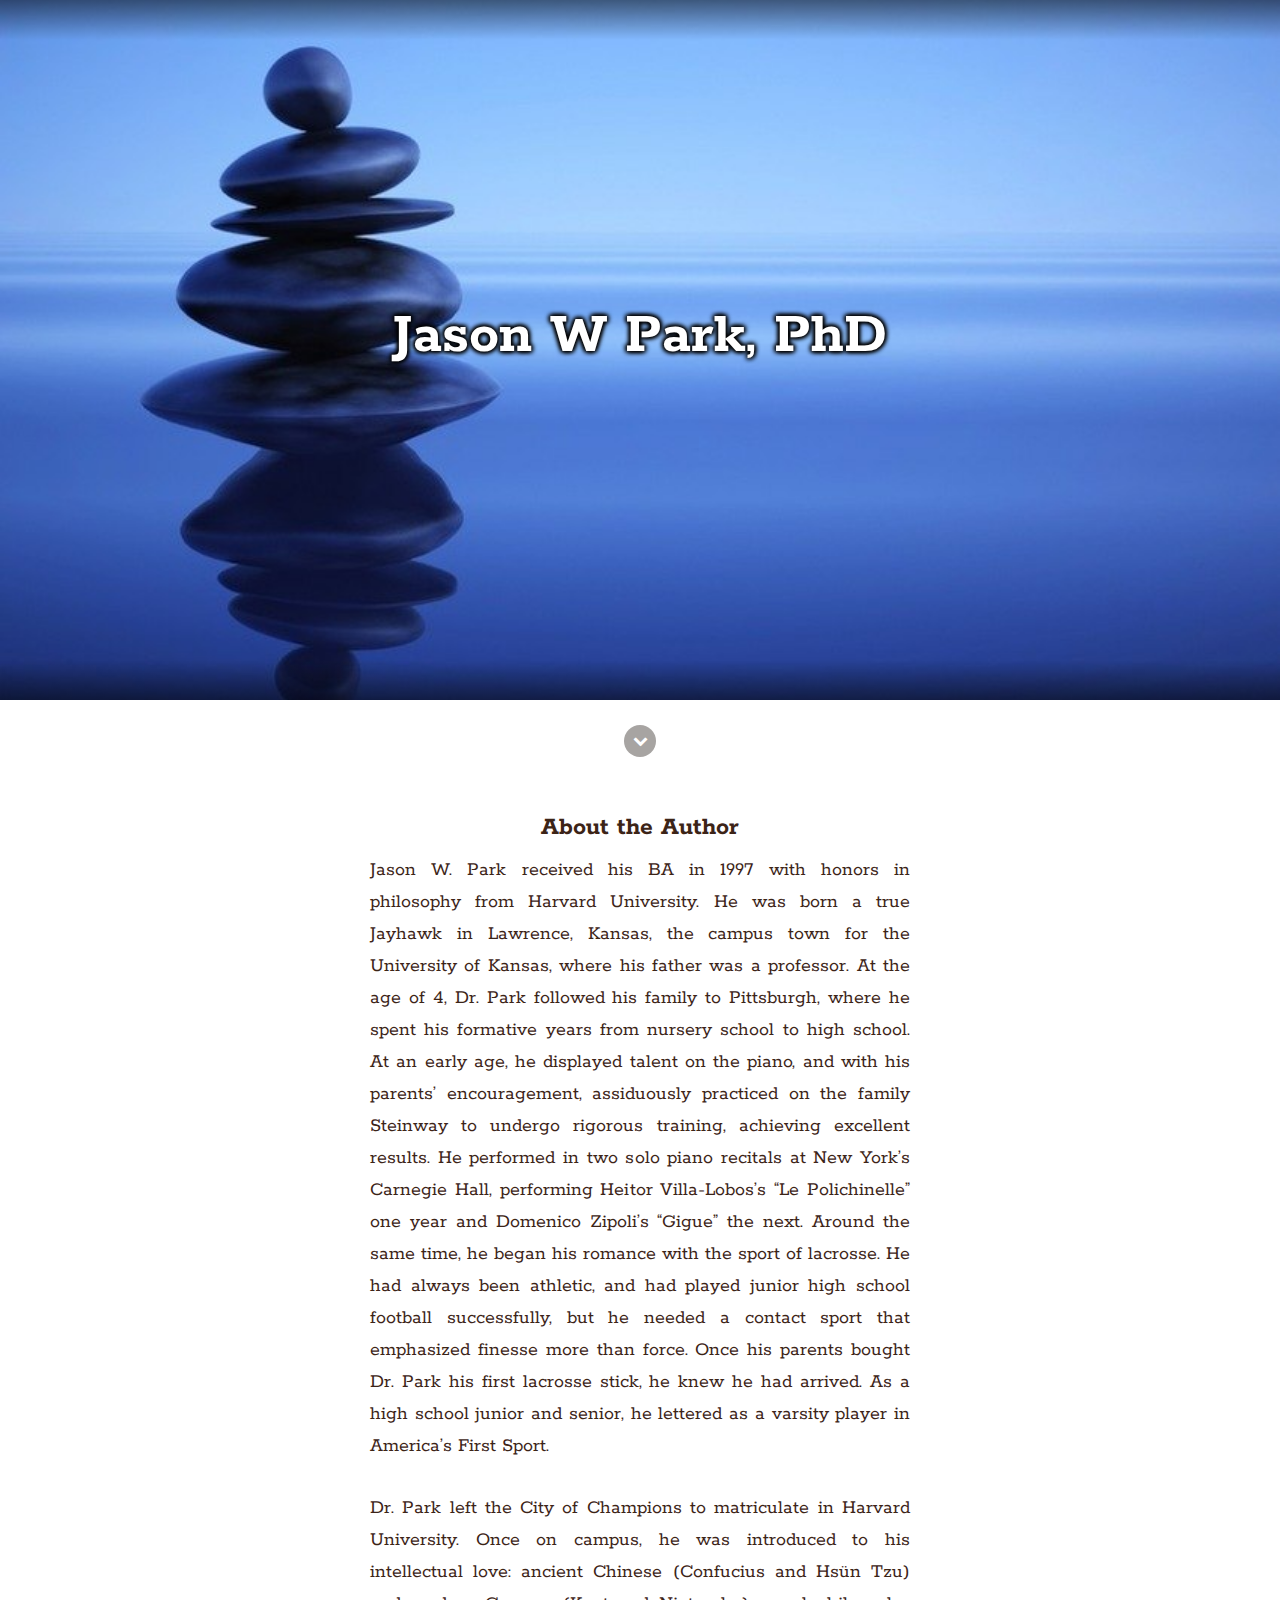
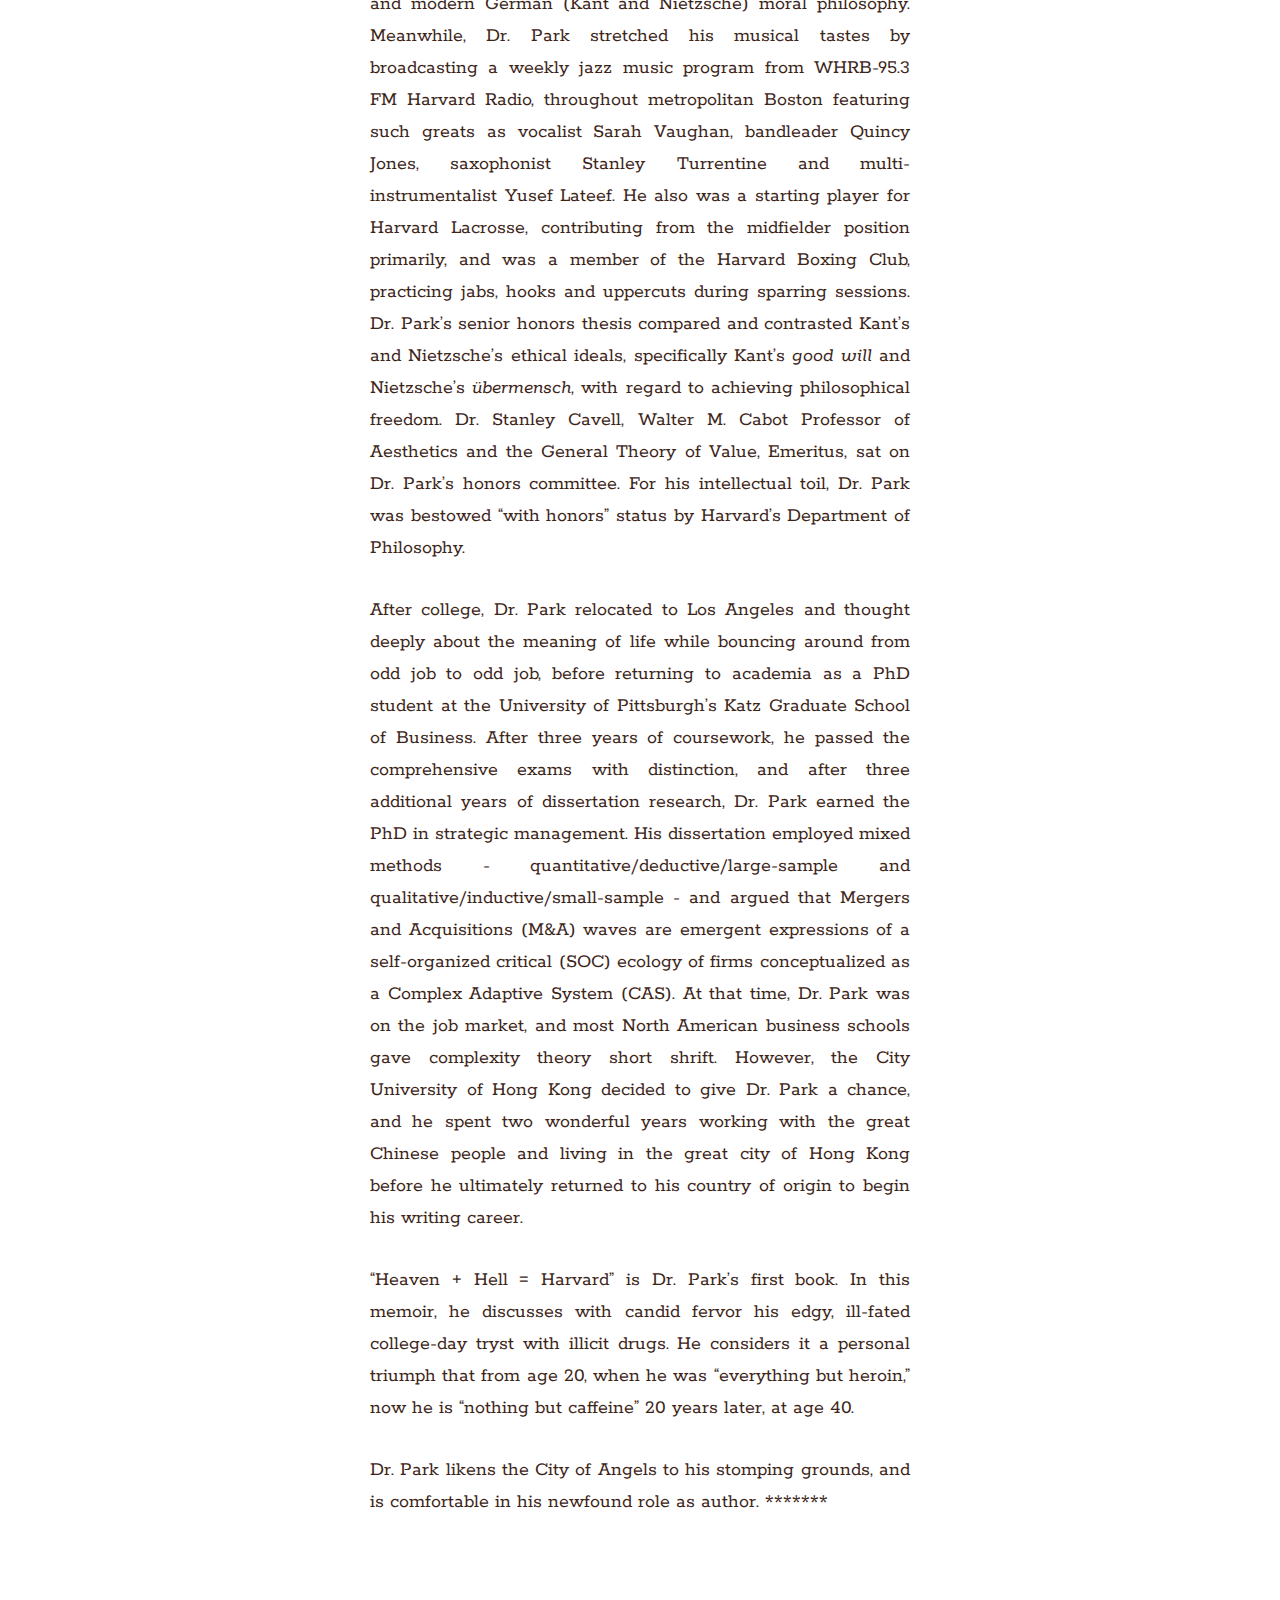
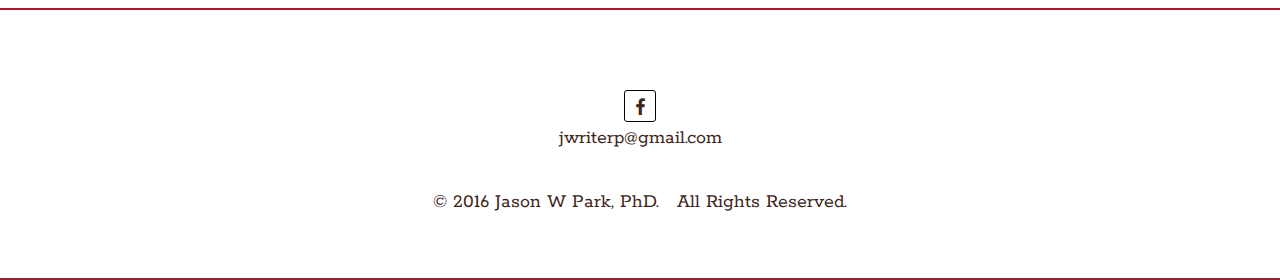
==== commit 047d8d9f: "no message" ====
--- a/index.html
+++ b/index.html
@@ -53,6 +53,7 @@
 “Heaven + Hell = Harvard” is Dr. Park’s first book. In this memoir, he discusses with candid fervor his edgy, ill-fated college-day tryst with illicit drugs. He considers it a personal triumph that from age 20, when he was “everything but heroin,” now he is “nothing but caffeine” 20 years later, at age 40.
 </p><p>
 Dr. Park likens the City of Angels to his stomping grounds, and is comfortable in his newfound role as author.
+*******
 </p>
 	</div>
 </div>
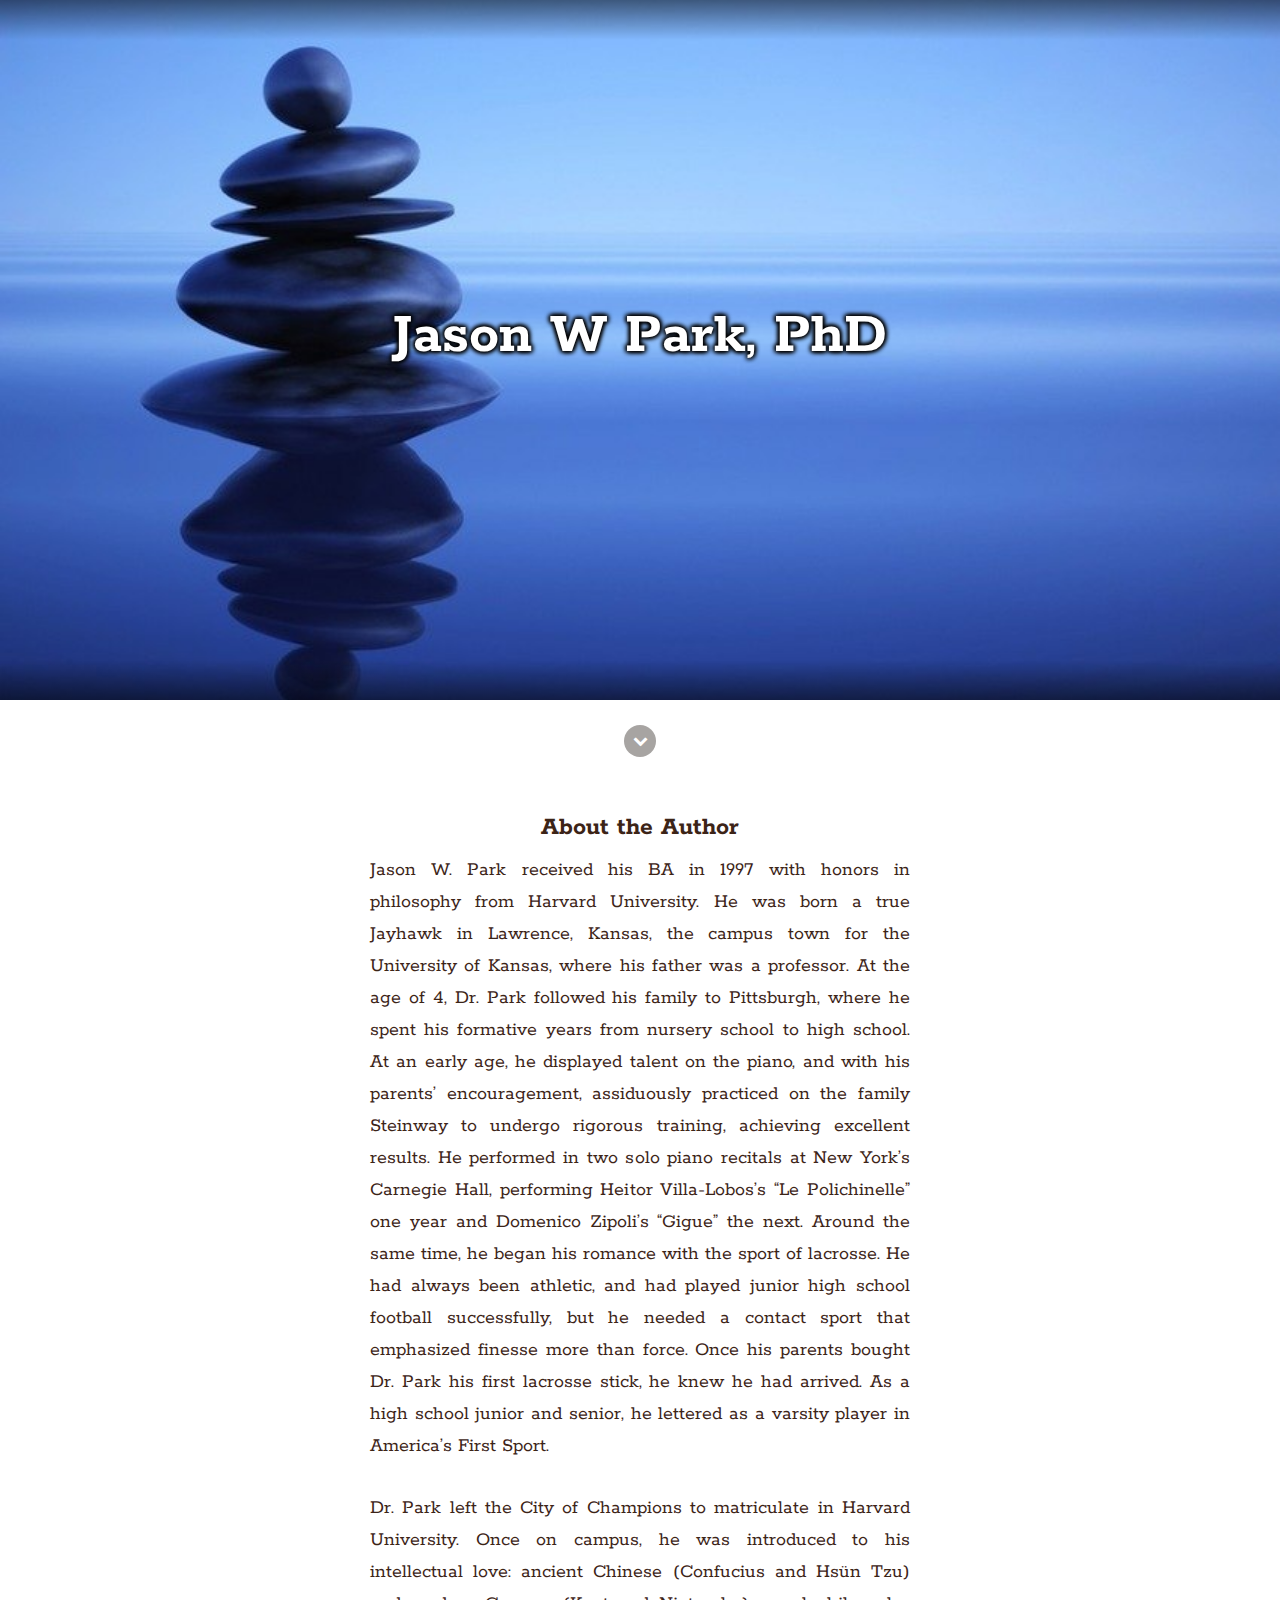
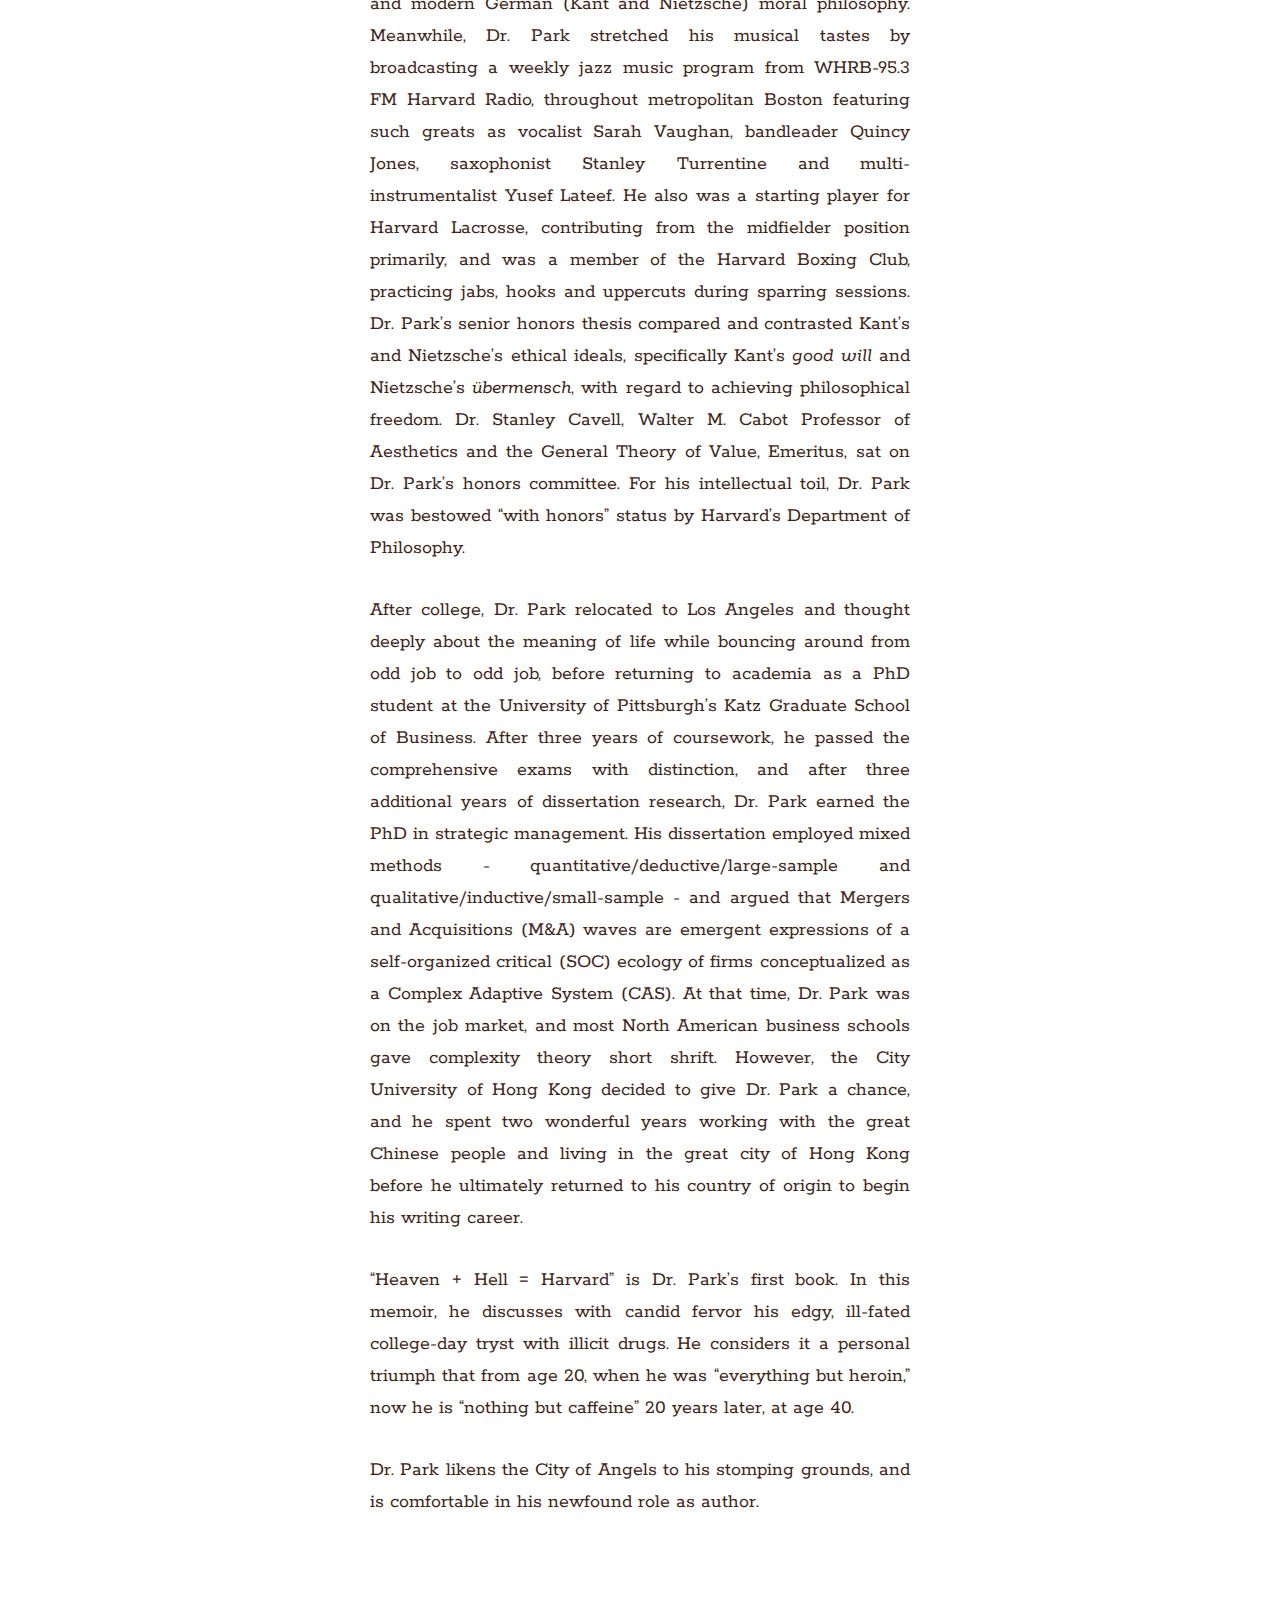
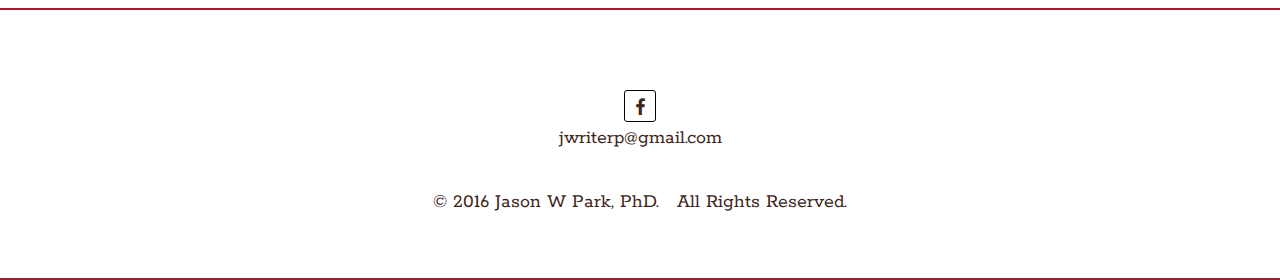
==== commit 03460a26: "no message" ====
--- a/index.html
+++ b/index.html
@@ -53,7 +53,6 @@
 “Heaven + Hell = Harvard” is Dr. Park’s first book. In this memoir, he discusses with candid fervor his edgy, ill-fated college-day tryst with illicit drugs. He considers it a personal triumph that from age 20, when he was “everything but heroin,” now he is “nothing but caffeine” 20 years later, at age 40.
 </p><p>
 Dr. Park likens the City of Angels to his stomping grounds, and is comfortable in his newfound role as author.
-*******
 </p>
 	</div>
 </div>
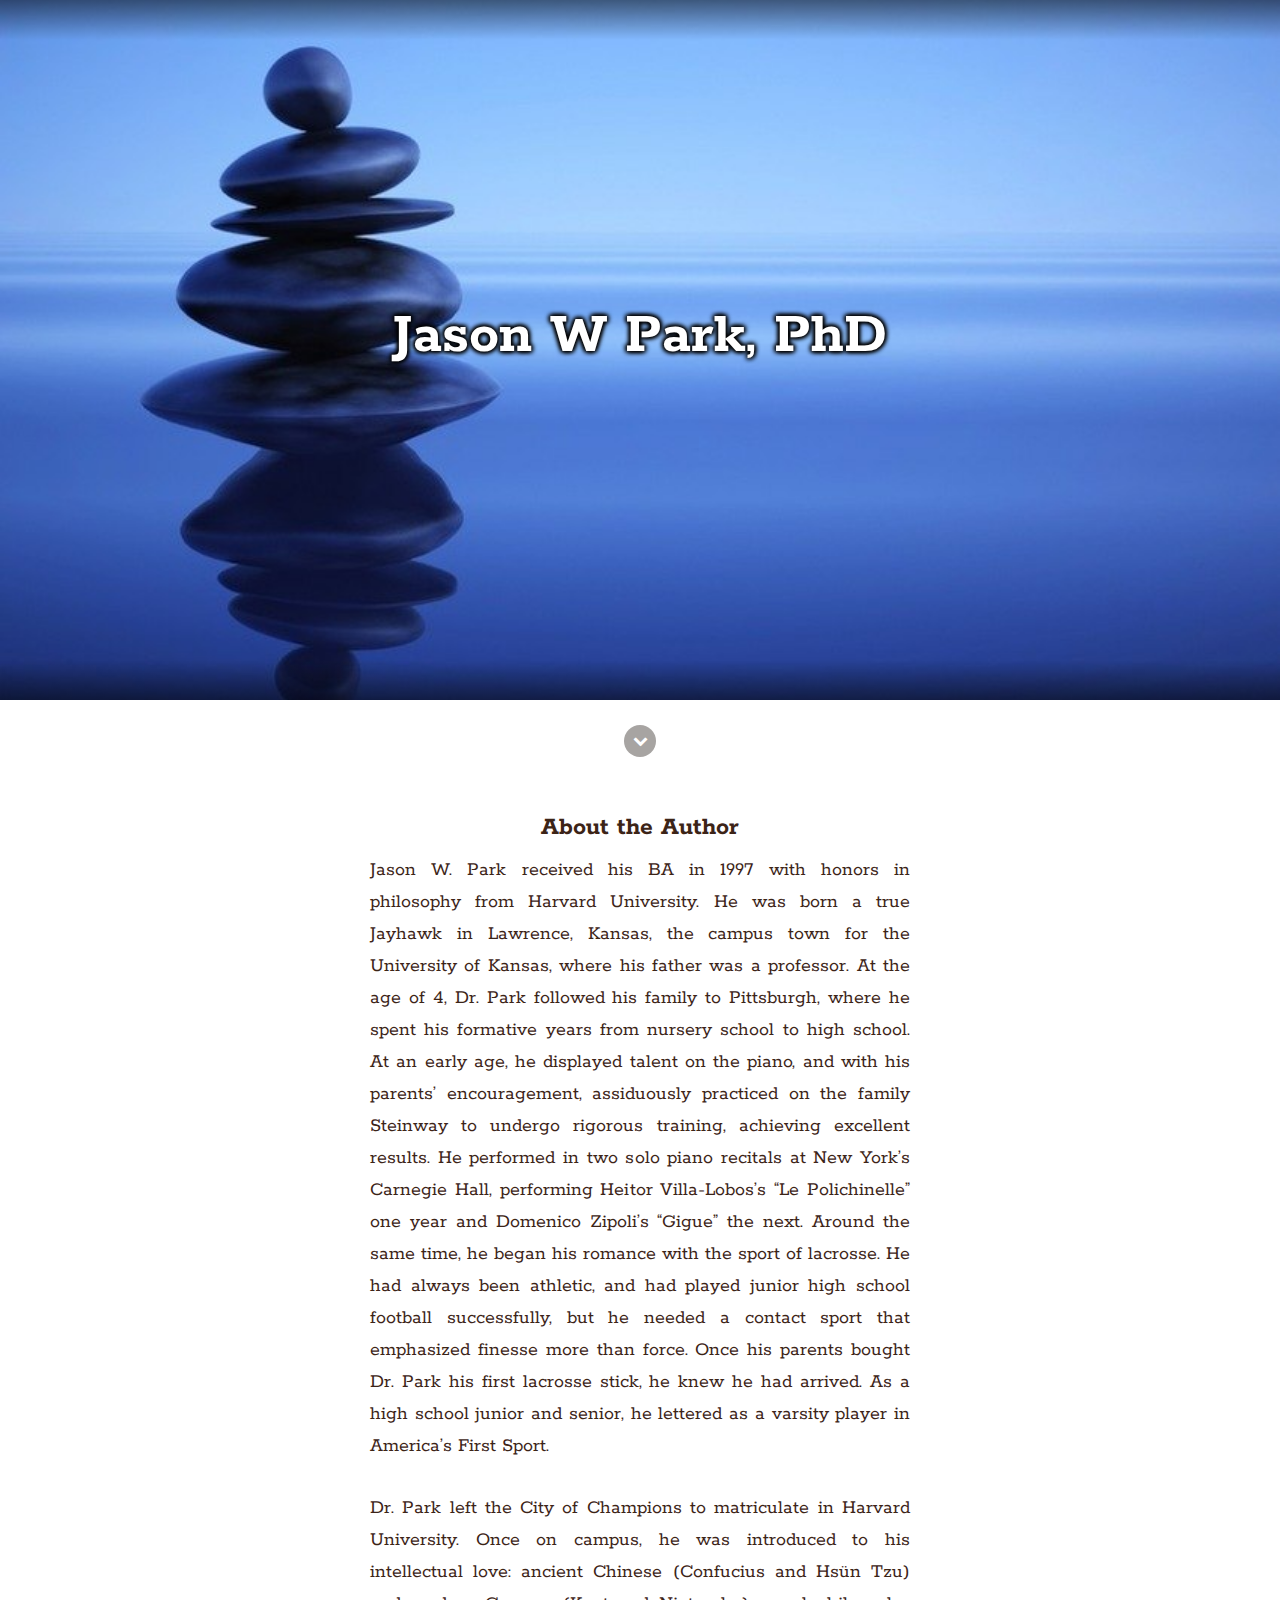
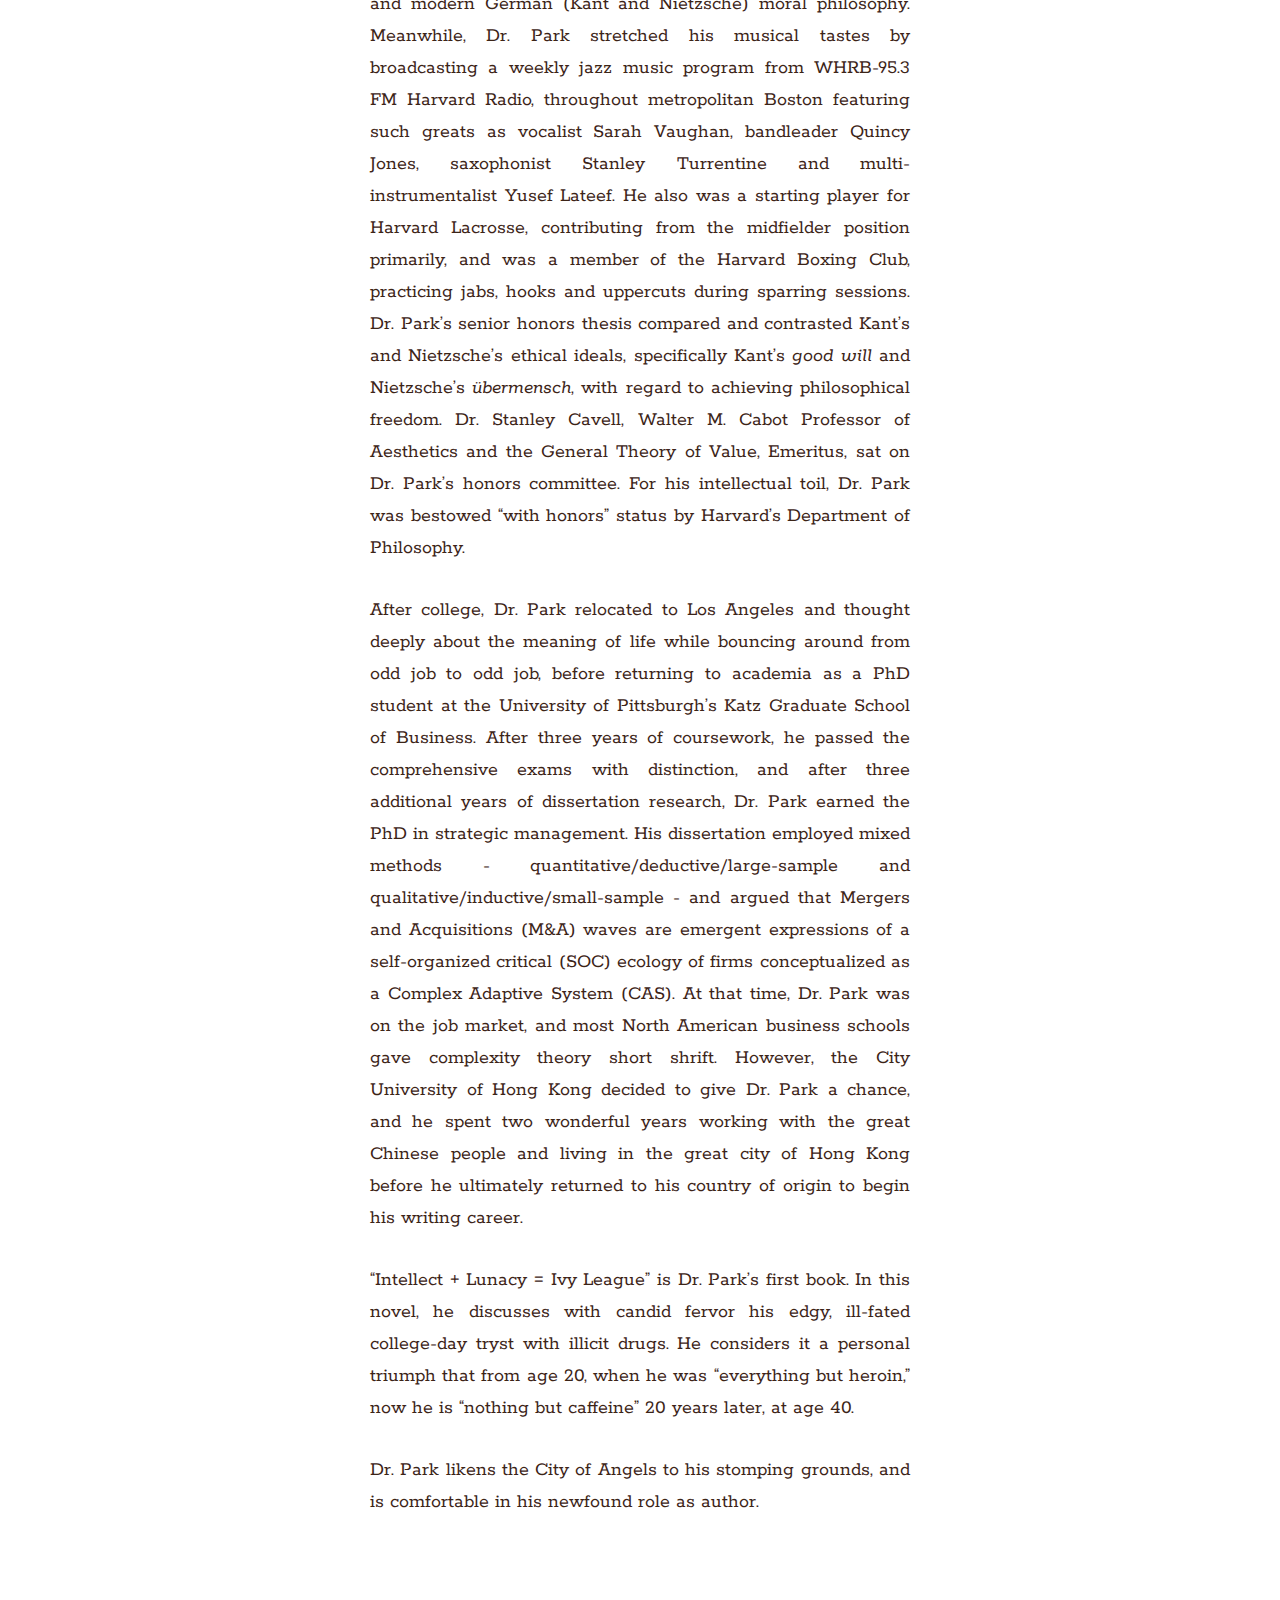
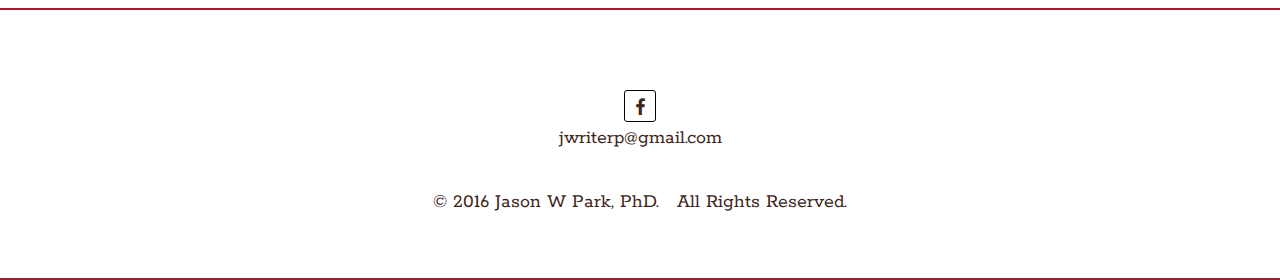
==== commit adbd156c: "no message" ====
--- a/index.html
+++ b/index.html
@@ -50,7 +50,7 @@
 </p><p>
 After college, Dr. Park relocated to Los Angeles and thought deeply about the meaning of life while bouncing around from odd job to odd job, before returning to academia as a PhD student at the University of Pittsburgh’s Katz Graduate School of Business. After three years of coursework, he passed the comprehensive exams with distinction, and after three additional years of dissertation research, Dr. Park earned the PhD in strategic management. His dissertation employed mixed methods - quantitative/deductive/large-sample and qualitative/inductive/small-sample - and argued that Mergers and Acquisitions (M&A) waves are emergent expressions of a self-organized critical (SOC) ecology of firms conceptualized as a Complex Adaptive System (CAS). At that time, Dr. Park was on the job market, and most North American business schools gave complexity theory short shrift. However, the City University of Hong Kong decided to give Dr. Park a chance, and he spent two wonderful years working with the great Chinese people and living in the great city of Hong Kong before he ultimately returned to his country of origin to begin his writing career.
 </p><p>
-“Heaven + Hell = Harvard” is Dr. Park’s first book. In this memoir, he discusses with candid fervor his edgy, ill-fated college-day tryst with illicit drugs. He considers it a personal triumph that from age 20, when he was “everything but heroin,” now he is “nothing but caffeine” 20 years later, at age 40.
+“Intellect + Lunacy = Ivy League” is Dr. Park’s first book. In this novel, he discusses with candid fervor his edgy, ill-fated college-day tryst with illicit drugs. He considers it a personal triumph that from age 20, when he was “everything but heroin,” now he is “nothing but caffeine” 20 years later, at age 40.
 </p><p>
 Dr. Park likens the City of Angels to his stomping grounds, and is comfortable in his newfound role as author.
 </p>
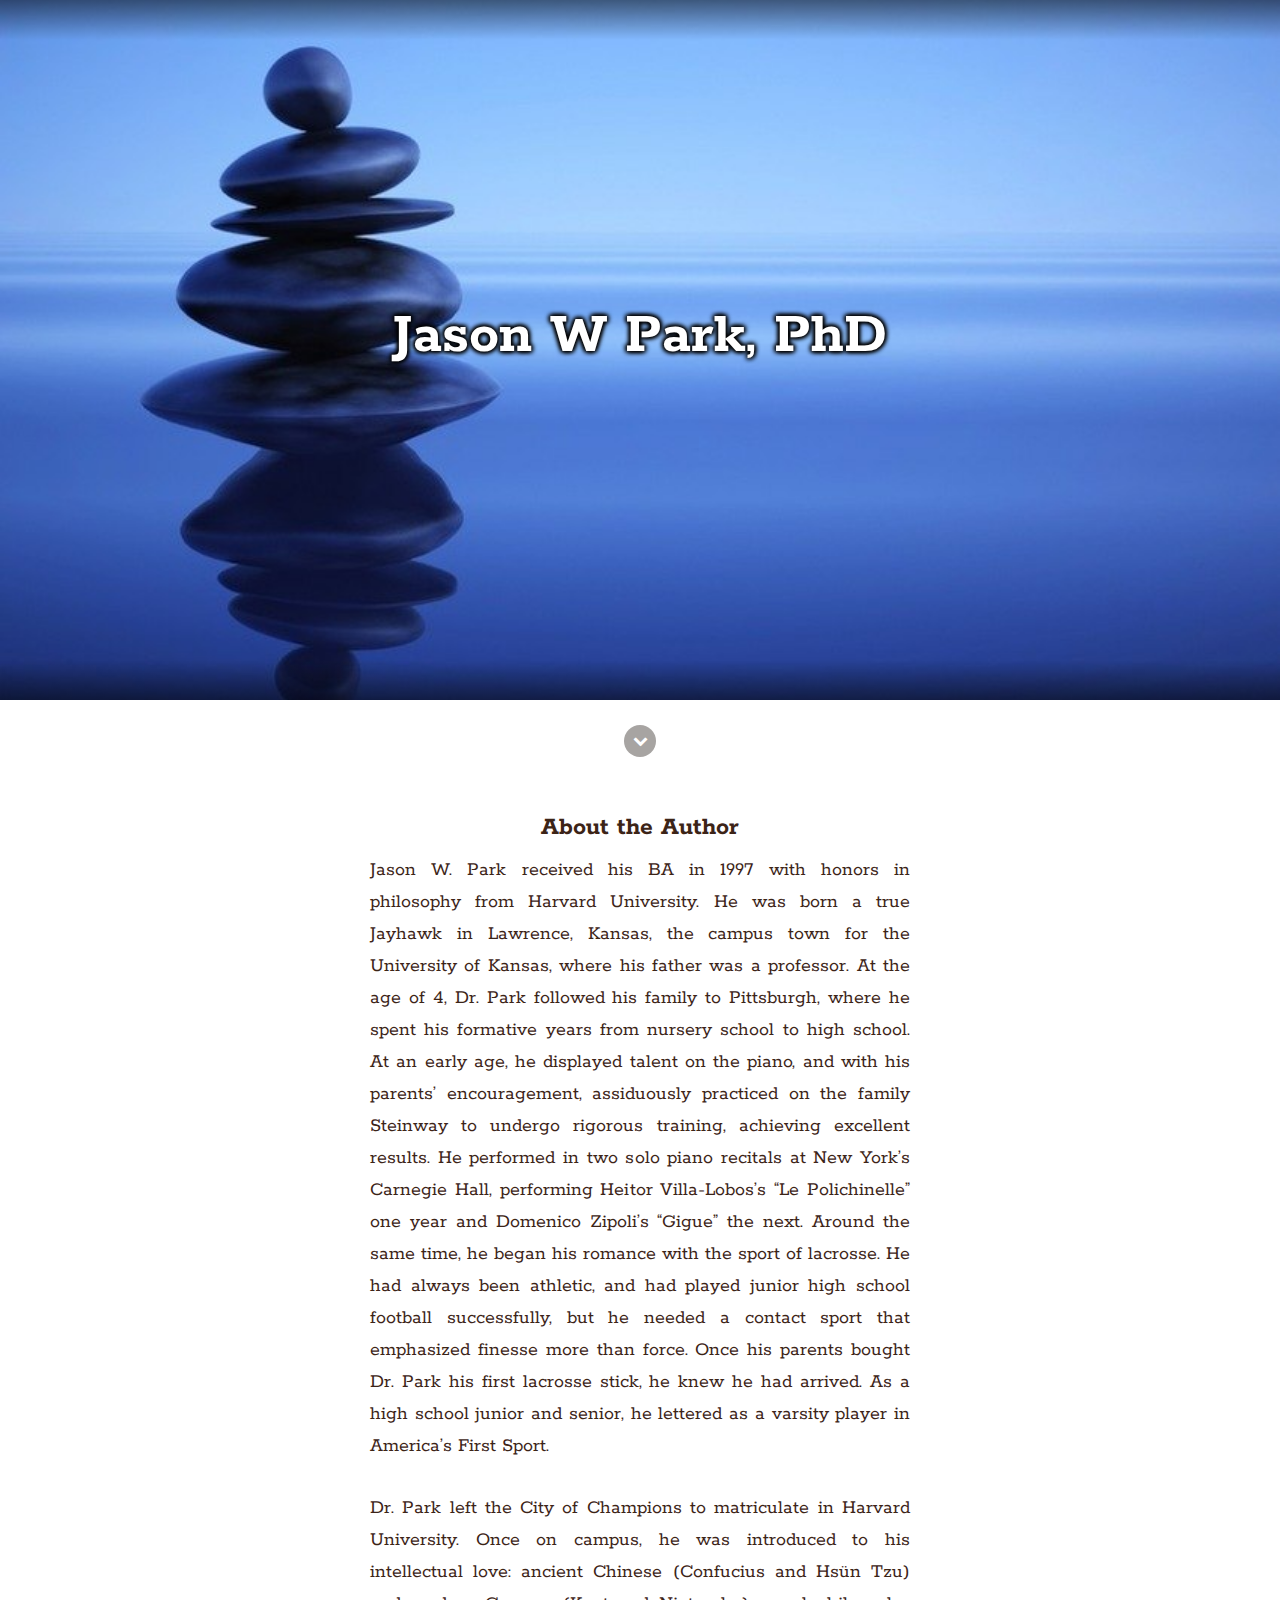
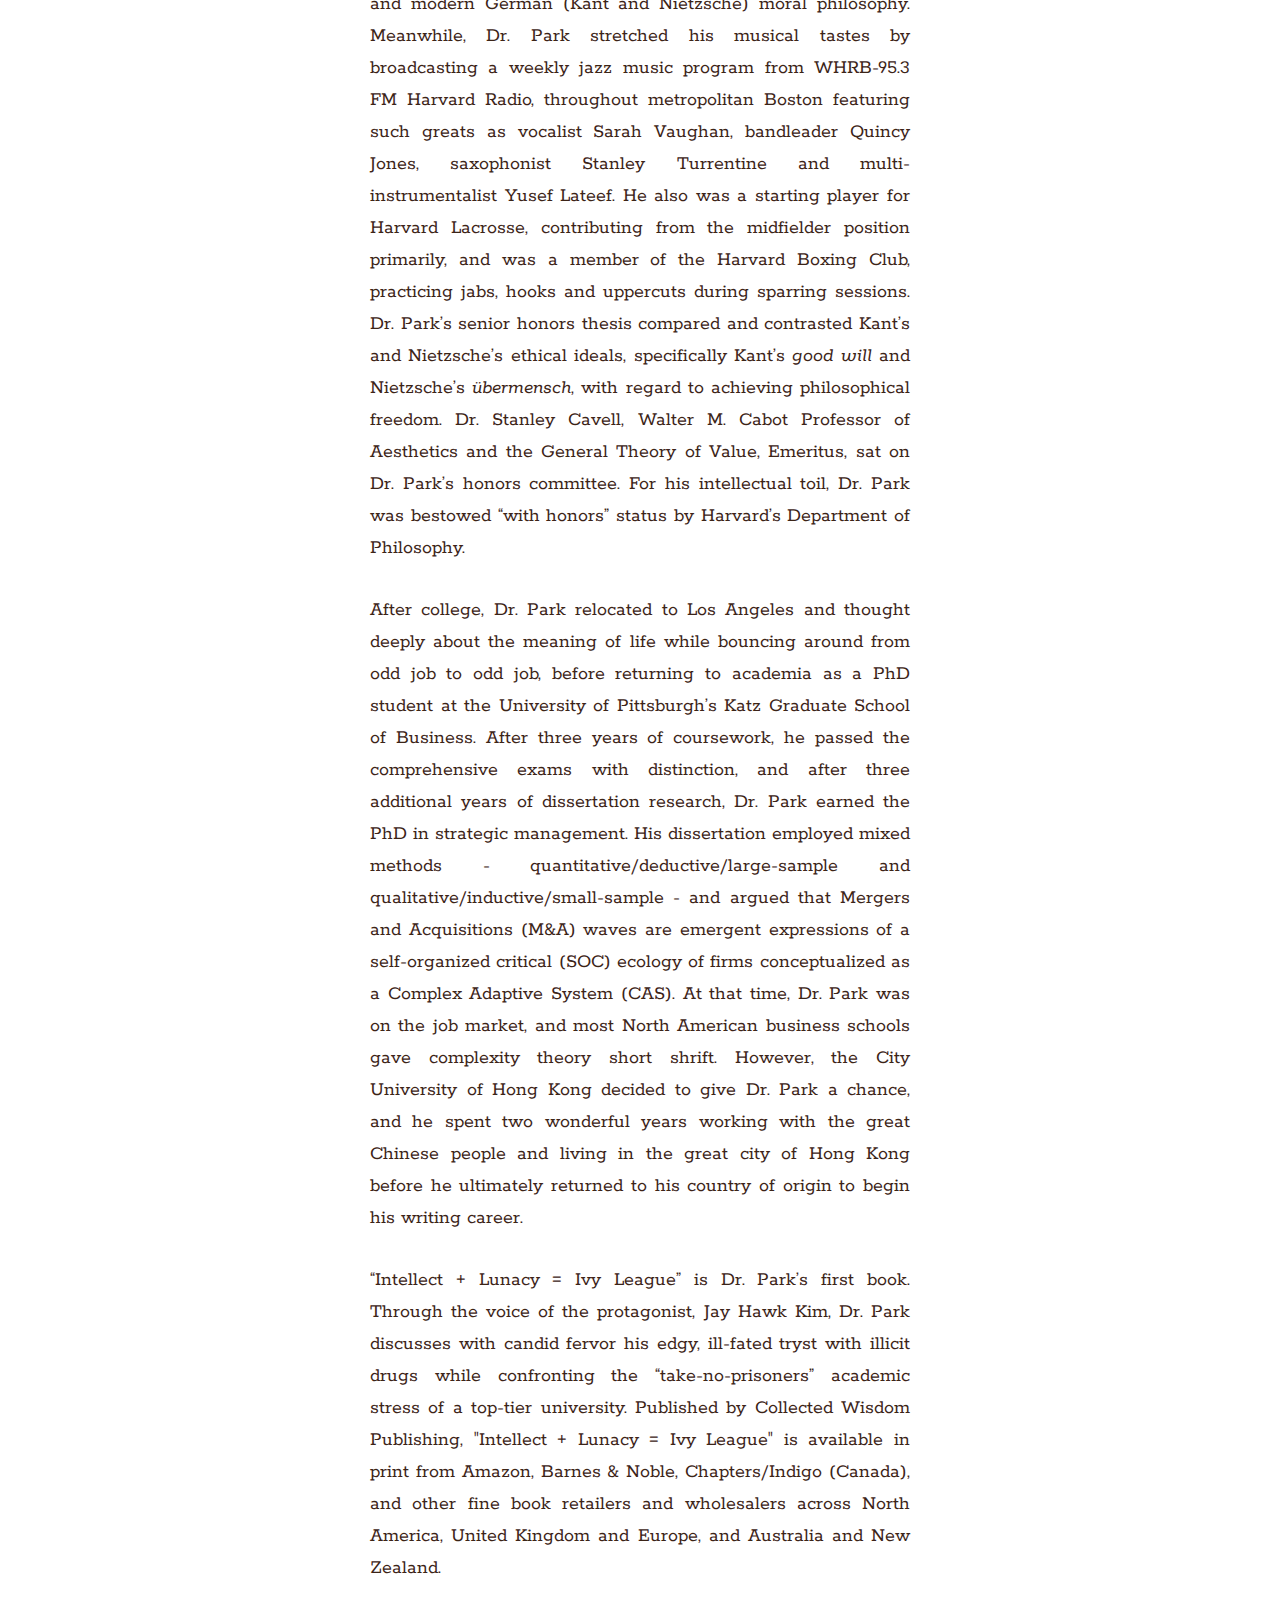
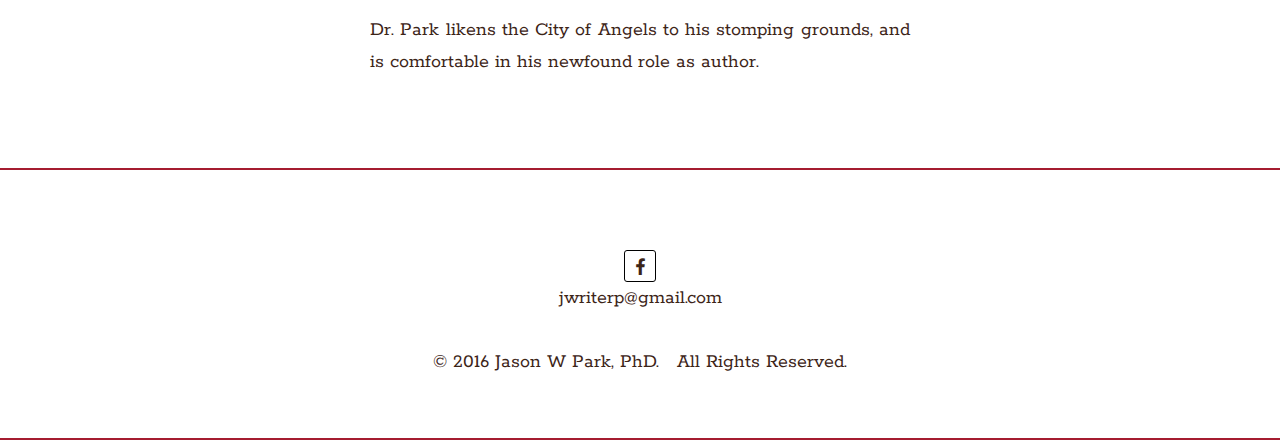
==== commit d3613e78: "no message" ====
--- a/index.html
+++ b/index.html
@@ -50,7 +50,8 @@
 </p><p>
 After college, Dr. Park relocated to Los Angeles and thought deeply about the meaning of life while bouncing around from odd job to odd job, before returning to academia as a PhD student at the University of Pittsburgh’s Katz Graduate School of Business. After three years of coursework, he passed the comprehensive exams with distinction, and after three additional years of dissertation research, Dr. Park earned the PhD in strategic management. His dissertation employed mixed methods - quantitative/deductive/large-sample and qualitative/inductive/small-sample - and argued that Mergers and Acquisitions (M&A) waves are emergent expressions of a self-organized critical (SOC) ecology of firms conceptualized as a Complex Adaptive System (CAS). At that time, Dr. Park was on the job market, and most North American business schools gave complexity theory short shrift. However, the City University of Hong Kong decided to give Dr. Park a chance, and he spent two wonderful years working with the great Chinese people and living in the great city of Hong Kong before he ultimately returned to his country of origin to begin his writing career.
 </p><p>
-“Intellect + Lunacy = Ivy League” is Dr. Park’s first book. In this novel, he discusses with candid fervor his edgy, ill-fated college-day tryst with illicit drugs. He considers it a personal triumph that from age 20, when he was “everything but heroin,” now he is “nothing but caffeine” 20 years later, at age 40.
+“Intellect + Lunacy = Ivy League” is Dr. Park’s first book. Through the voice of the protagonist, Jay Hawk Kim, Dr. Park discusses with candid fervor his edgy, ill-fated tryst with illicit drugs while confronting the “take-no-prisoners” academic stress of a top-tier university. Published by Collected Wisdom Publishing, "Intellect + Lunacy = Ivy League" is available in print from Amazon, Barnes & Noble, Chapters/Indigo (Canada), and other fine book retailers and wholesalers across North America, United Kingdom and Europe, and Australia and New Zealand.
+
 </p><p>
 Dr. Park likens the City of Angels to his stomping grounds, and is comfortable in his newfound role as author.
 </p>
